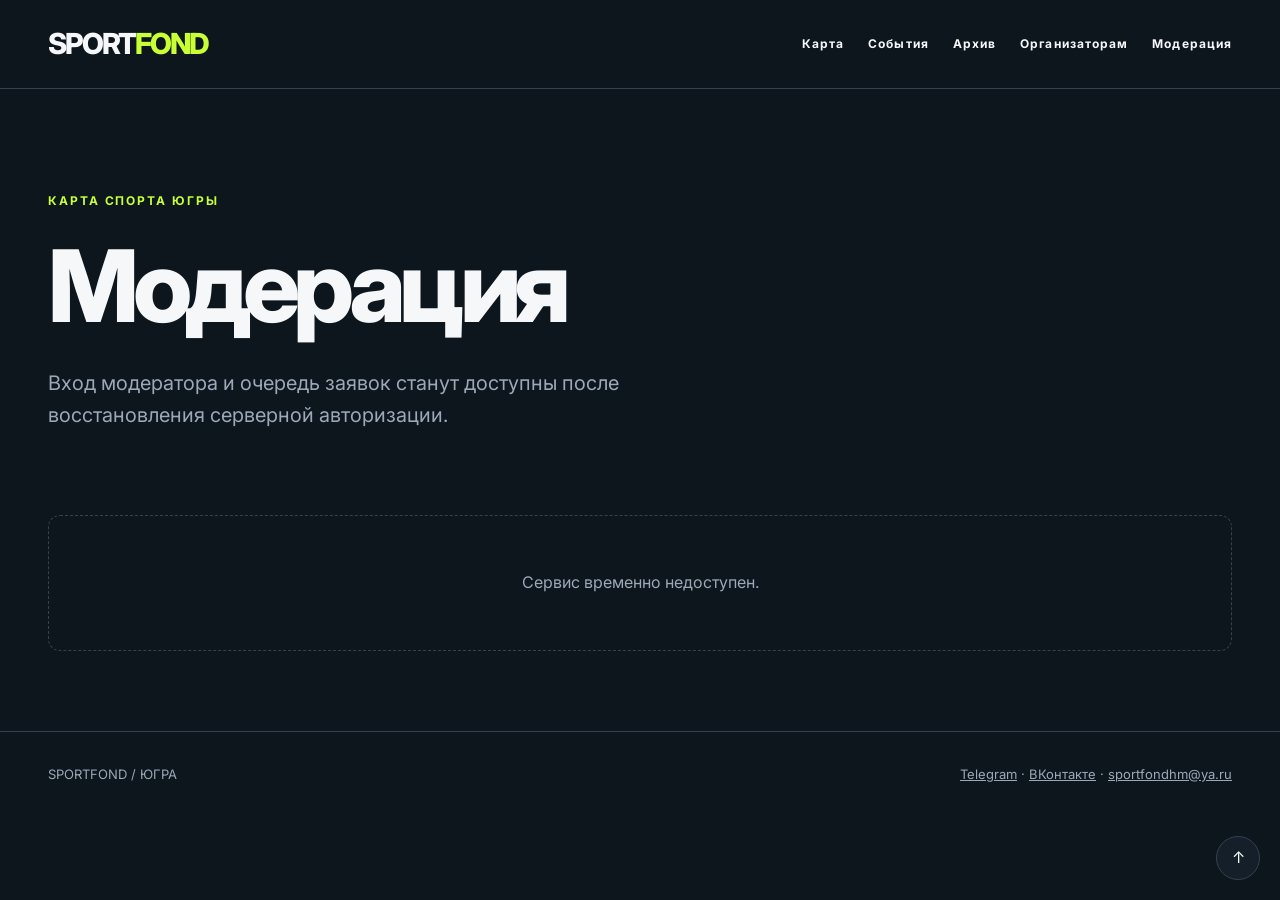
==== moderation.html @ 56f01d0f "Rebuild static frontend from project passport and document recovery" ====
<!doctype html><html lang="ru"><head><meta charset="utf-8"><meta name="viewport" content="width=device-width,initial-scale=1"><meta name="theme-color" content="#0d151d"><meta name="description" content="Модерация — спортивные проекты Sportfond в Югре"><title>Модерация · Sportfond</title><link rel="stylesheet" href="assets/site.css"></head><body class="" id="top"><header><div class="bar"><a class="brand" href="index.html" aria-label="Sportfond, главная">SPORT<span>FOND</span></a><nav aria-label="Основное меню"><a href="index.html">Карта</a><a href="events.html">События</a><a href="archive.html">Архив</a><a href="organizers.html">Организаторам</a><a href="moderation.html">Модерация</a></nav></div></header><main><section class="hero"><p class="eyebrow">Карта спорта Югры</p><h1>Модерация</h1><p class="lead">Вход модератора и очередь заявок станут доступны после восстановления серверной авторизации.</p></section><div class="empty">Сервис временно недоступен.</div></main><footer><div><span>SPORTFOND / ЮГРА</span><span><a href="https://t.me/sportfond86">Telegram</a> · <a href="https://vk.ru/sportfondhm">ВКонтакте</a> · <a href="mailto:sportfondhm@ya.ru">sportfondhm@ya.ru</a></span></div></footer><a class="top" href="#top" aria-label="Вернуться наверх">↑</a></body></html>
---- assets/site.css ----
@import url('https://fonts.googleapis.com/css2?family=Inter:wght@400;500;600;700;800&family=Montserrat:wght@400;600;700;800&display=swap');
:root{--bg:#0d151d;--panel:#151f29;--line:#344351;--muted:#9ba9b7;--accent:#c9ff35;--text:#f5f7f9}*{box-sizing:border-box}html{scroll-behavior:smooth}body{margin:0;background:var(--bg);color:var(--text);font:16px/1.6 Inter,Arial,sans-serif}a{color:inherit}header{border-bottom:1px solid var(--line)}.bar{max-width:1240px;margin:auto;min-height:88px;display:flex;align-items:center;justify-content:space-between;gap:24px;padding:18px 28px}.brand{text-decoration:none;font-weight:800;letter-spacing:-.07em;font-size:29px}.brand span{color:var(--accent)}nav{display:flex;gap:24px;flex-wrap:wrap}nav a{text-decoration:none;font-size:12px;font-weight:700;letter-spacing:.09em}nav a:hover,a:focus-visible{color:var(--accent)}main{max-width:1240px;margin:auto;padding:0 28px 80px}.hero{padding:90px 0 64px;max-width:1000px}.eyebrow{color:var(--accent);font-size:12px;letter-spacing:.16em;font-weight:700;text-transform:uppercase}h1{font-size:clamp(48px,8vw,100px);line-height:1.03;letter-spacing:-.065em;margin:24px 0 30px;font-weight:800}h2{font-size:clamp(28px,4vw,44px);letter-spacing:-.04em;line-height:1.2}h3{font-size:23px;letter-spacing:-.03em}p{max-width:720px}.muted,.lead{color:var(--muted)}.lead{font-size:20px;max-width:640px}.actions{display:flex;gap:12px;flex-wrap:wrap;margin:28px 0}.button,button{display:inline-block;background:var(--accent);color:#0d151d;border:1px solid transparent;border-radius:8px;padding:13px 22px;font:700 14px Inter,Arial;text-decoration:none;cursor:pointer}.secondary{background:transparent;border-color:var(--line);color:var(--text)}button:disabled{opacity:.5;cursor:not-allowed}.grid{display:grid;grid-template-columns:repeat(2,minmax(0,1fr));gap:20px}.card{background:var(--panel);border:1px solid var(--line);border-radius:14px;padding:30px}.event{min-height:340px;display:flex;flex-direction:column;justify-content:space-between;overflow:hidden;position:relative}.event:before{content:'';position:absolute;inset:0;pointer-events:none;background:repeating-linear-gradient(125deg,transparent 0 34px,#c9ff3507 35px 36px)}.event>*{position:relative}.event .number{font-size:76px;line-height:1;color:#c9ff3533;font-weight:800}.section{padding:48px 0;border-top:1px solid var(--line);margin-top:32px}.notice{font-size:14px;color:#ccd6df;border-left:3px solid var(--accent);padding:14px 18px;background:#c9ff3508;margin:28px 0}.tag{font-size:11px;letter-spacing:.08em;text-transform:uppercase;color:var(--accent)}footer{border-top:1px solid var(--line);padding:32px 28px;color:var(--muted);font-size:13px}footer>div{max-width:1184px;margin:auto;display:flex;justify-content:space-between;gap:24px;flex-wrap:wrap}input,select,textarea{width:100%;background:#0d151d;color:#f5f7f9;border:1px solid var(--line);border-radius:7px;padding:13px;font:inherit;margin:6px 0 18px}label{font-size:14px}input:focus,select:focus,textarea:focus{outline:2px solid var(--accent)}.empty{padding:54px 24px;text-align:center;border:1px dashed var(--line);border-radius:12px;color:var(--muted)}.stats{display:flex;gap:24px;flex-wrap:wrap}.stat{flex:1;min-width:180px;padding:24px;border:1px solid var(--line);border-radius:12px}.stat strong{display:block;font-size:36px}.app{font-family:Montserrat,Arial,sans-serif;background:radial-gradient(ellipse at top right,#203859,transparent 65%),#091525;min-height:100vh}.app .button,.app button{background:white;color:#091525}.app main{max-width:1000px}.table{width:100%;border-collapse:collapse}th,td{text-align:left;padding:16px 8px;border-bottom:1px solid var(--line);font-size:14px}.map-layout{display:grid;grid-template-columns:280px 1fr;gap:24px}#sport-map{height:560px;border:1px solid var(--line);border-radius:12px}.map-info{padding:18px;color:var(--muted)}.top{position:fixed;right:20px;bottom:20px;border:1px solid var(--line);border-radius:100%;width:44px;height:44px;display:grid;place-items:center;background:var(--panel);text-decoration:none}@media(max-width:720px){.bar{align-items:flex-start;flex-direction:column;padding:20px}nav{gap:16px}main{padding:0 20px 48px}.hero{padding:56px 0 32px}h1{font-size:52px}.grid,.map-layout{grid-template-columns:1fr}.card{padding:24px}.event{min-height:280px}.lead{font-size:17px}#sport-map{height:420px}.stats{gap:10px}.stat{min-width:130px;padding:16px}.stat strong{font-size:28px}}@media(prefers-reduced-motion:reduce){html{scroll-behavior:auto}}
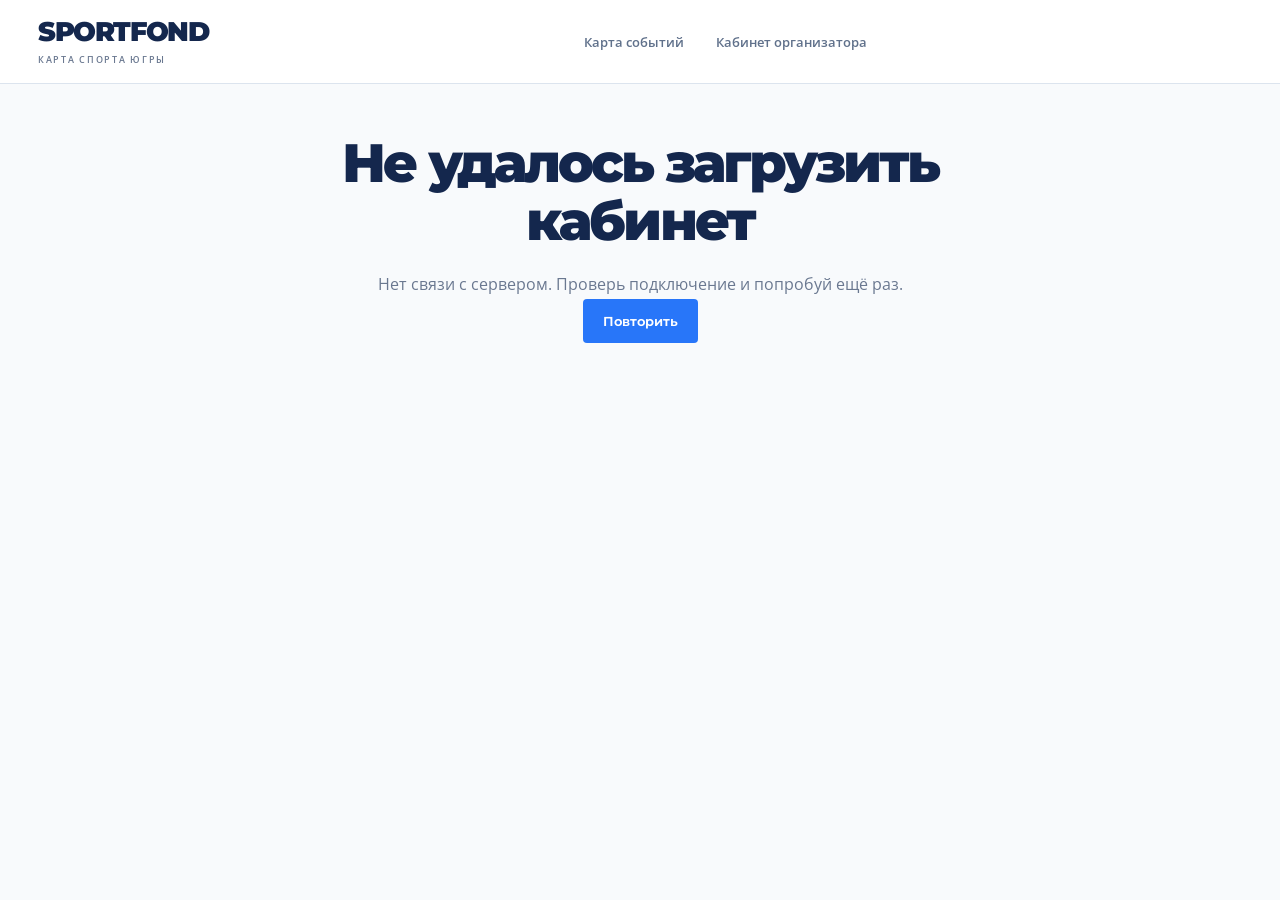
==== commit 2cbeb9a7: "Build organizer registration, event management and private map administration" ====
--- a/moderation.html
+++ b/moderation.html
@@ -1 +1 @@
-<!doctype html><html lang="ru"><head><meta charset="utf-8"><meta name="viewport" content="width=device-width,initial-scale=1"><meta name="theme-color" content="#0d151d"><meta name="description" content="Модерация — спортивные проекты Sportfond в Югре"><title>Модерация · Sportfond</title><link rel="stylesheet" href="assets/site.css"></head><body class="" id="top"><header><div class="bar"><a class="brand" href="index.html" aria-label="Sportfond, главная">SPORT<span>FOND</span></a><nav aria-label="Основное меню"><a href="index.html">Карта</a><a href="events.html">События</a><a href="archive.html">Архив</a><a href="organizers.html">Организаторам</a><a href="moderation.html">Модерация</a></nav></div></header><main><section class="hero"><p class="eyebrow">Карта спорта Югры</p><h1>Модерация</h1><p class="lead">Вход модератора и очередь заявок станут доступны после восстановления серверной авторизации.</p></section><div class="empty">Сервис временно недоступен.</div></main><footer><div><span>SPORTFOND / ЮГРА</span><span><a href="https://t.me/sportfond86">Telegram</a> · <a href="https://vk.ru/sportfondhm">ВКонтакте</a> · <a href="mailto:sportfondhm@ya.ru">sportfondhm@ya.ru</a></span></div></footer><a class="top" href="#top" aria-label="Вернуться наверх">↑</a></body></html>+<!doctype html><html lang="ru"><head><meta charset="utf-8"><meta name="viewport" content="width=device-width,initial-scale=1"><meta name="theme-color" content="#15316d"><title>Администрирование карты — Sportfond</title><link rel="stylesheet" href="assets/draft.css"><link rel="stylesheet" href="assets/accounts.css"><link rel="stylesheet" href="assets/vendor/maplibre-gl.css"></head><body><header><a class="brand" href="index.html">SPORTFOND<span>КАРТА СПОРТА ЮГРЫ</span></a><nav><a href="index.html">Карта событий</a><a href="organizers.html">Кабинет организатора</a></nav><div class="account-header"><span id="account-email"></span><button id="logout" hidden>Выйти</button></div></header><main class="account-wrap" id="account-root" data-page="admin"><p role="status">Проверяем вход…</p></main><dialog id="event-dialog" aria-labelledby="event-form-title"></dialog><dialog id="point-dialog"><button type="button" id="point-close">Закрыть</button><h2>Место события</h2><p>Нажми на карту, чтобы поставить точку. Координаты также можно ввести вручную в анкете.</p><div id="point-map"></div><p id="point-coordinates" role="status"></p><button class="button" id="point-use" disabled>Использовать точку</button></dialog><script src="assets/vendor/maplibre-gl.js"></script><script src="assets/accounts.js"></script></body></html>
--- a/assets/draft.css
+++ b/assets/draft.css
@@ -0,0 +1,6 @@
+@import url('https://fonts.googleapis.com/css2?family=Montserrat:wght@500;600;700;800;900&family=Open+Sans:wght@400;500;600&display=swap');
+:root{font-family:'Open Sans',sans-serif;color:#14274d;background:#f8fafc;--navy:#15316d;--blue:#2876f9;--muted:#6a7890;--line:#dce4ee}*{box-sizing:border-box}body{margin:0}button,input,select{font:inherit}button,a{touch-action:manipulation}button{cursor:pointer}a{color:inherit;text-decoration:none}h1,h2,h3,p{margin:0}h1,h2,h3,.brand{font-family:Montserrat,sans-serif}:focus-visible{outline:3px solid #22d3ee;outline-offset:4px}button{border:0}header{height:84px;background:white;border-bottom:1px solid var(--line);padding:0 38px;display:flex;align-items:center;justify-content:space-between;gap:35px}.brand{font-size:27px;font-weight:900;letter-spacing:-1.4px;line-height:1}.brand span{display:block;font:600 9px 'Open Sans',sans-serif;letter-spacing:.19em;margin-top:8px;color:var(--muted)}nav{display:flex;align-items:center;height:100%;gap:32px}nav button{background:transparent;color:#60718b;height:100%;font-size:14px;font-weight:600;border-bottom:3px solid transparent;padding:3px 0 0}nav button.active{color:var(--navy);border-color:var(--blue)}.add-event,.button{display:inline-flex;justify-content:center;align-items:center;background:var(--blue);color:white;font-weight:650;border-radius:4px;padding:14px 20px;font-size:13px}.add-event:hover,.button:hover{background:#195fda}.intro{display:flex;justify-content:space-between;align-items:center;gap:30px;padding:32px 38px 30px}.eyebrow{font-size:10px;letter-spacing:.13em;font-weight:650;color:var(--muted)}h1{font-size:clamp(30px,3.8vw,58px);font-weight:850;line-height:1.08;letter-spacing:-.055em;margin-top:13px}h1 span{color:var(--blue)}.intro>p{font-size:14px;line-height:1.7;color:var(--muted)}.filters{display:grid;grid-template-columns:minmax(210px,1.7fr) repeat(3,minmax(135px,1fr)) auto;gap:20px;align-items:end;padding:0 38px 25px}.filters label{font-size:11px;color:var(--muted)}.filters label span{display:block;margin-bottom:8px}.filters input,.filters select{width:100%;border:1px solid var(--line);background:white;border-radius:4px;min-height:45px;padding:10px 12px;font-size:14px;color:#233c62;min-width:0}.reset{min-height:45px;color:#637590;font-size:12px;background:transparent;text-decoration:underline;text-underline-offset:4px;padding:10px 0}.workspace{display:grid;grid-template-columns:370px 1fr;margin:0 24px 24px;border:1px solid var(--line);border-radius:6px;overflow:hidden;height:max(550px,calc(100dvh - 305px));background:white}.event-list{overflow-y:auto;padding:24px;border-right:1px solid var(--line)}.list-heading{display:flex;align-items:baseline;justify-content:space-between;gap:15px;margin-bottom:22px}.list-heading h2{font-size:17px;letter-spacing:-.04em}.list-heading p{font-size:11px;color:var(--muted);white-space:nowrap}.event-card{border:1px solid #cbd8ed;border-radius:5px;overflow:hidden;background:white;transition:border-color .2s,box-shadow .2s}.event-card.selected{border-color:var(--blue);box-shadow:0 0 0 1px var(--blue)}.event-select{padding:0;width:100%;background:white;color:inherit;text-align:left;display:block}.event-photo{height:165px;position:relative;overflow:hidden}.event-photo>img{width:100%;height:100%;object-fit:cover;transition:transform .3s}.event-select:hover img{transform:scale(1.04)}.date-badge{position:absolute;left:15px;top:15px;background:white;padding:9px 12px;border-radius:3px;text-align:center}.date-badge b{font:800 25px/1 Montserrat,sans-serif;display:block}.date-badge>span{font-size:8px;letter-spacing:.08em}.event-body{padding:18px}.category{font-size:9px;letter-spacing:.05em;color:#5773a5;font-weight:650}.event-body h3{font-size:27px;letter-spacing:-.055em;margin:10px 0}.event-description{font-size:12px;line-height:1.7;color:var(--muted)}.distance-tags{display:flex;flex-wrap:wrap;gap:6px;margin-top:17px}.distance-tags span{background:#eff4fb;color:#58719b;font-size:9px;padding:5px 7px;border-radius:3px}.card-bottom{display:flex;justify-content:space-between;border-top:1px solid var(--line);margin-top:18px;padding-top:14px;font-size:10px;color:var(--muted)}.card-bottom span:last-child{color:var(--blue);font-weight:600}.event-link{display:block;font-size:12px;padding:15px 18px;background:#f0f5ff;color:var(--navy);font-weight:600}.event-link:hover{background:#e4edff}.list-note{padding:25px 0 0;margin-top:24px;border-top:1px solid var(--line)}.list-note p{font-size:12px;line-height:1.6;color:var(--muted)}.list-note button{color:var(--blue);background:transparent;padding:10px 0;font-size:12px;font-weight:600}.catalog-note{font-size:10px;line-height:1.8;color:#8794a8;margin-top:14px}.map-panel{position:relative;min-width:0;min-height:500px;background:#e6edf2}#map{position:absolute;inset:0}.map-tools{position:absolute;top:20px;left:20px;display:flex;gap:8px;max-width:calc(100% - 75px);flex-wrap:wrap}.map-tools button{background:white;color:#274064;border:1px solid #d6e1ee;border-radius:4px;padding:11px 14px;font-size:11px;box-shadow:0 2px 8px #1732600c}.map-tools button:hover{background:#eff4ff}.map-legend{position:absolute;bottom:32px;left:18px;display:flex;align-items:center;gap:8px;background:#fffffff2;padding:9px 13px;border-radius:4px;font-size:10px;color:#59708f;pointer-events:none}.legend-dot{width:8px;height:8px;background:var(--blue);border-radius:50%;display:inline-block}.map-notice{position:absolute;top:80px;left:20px;background:white;max-width:calc(100% - 40px);padding:12px 15px;border-radius:4px;color:var(--muted);font-size:12px}.map-notice[hidden]{display:none}.maplibregl-ctrl-top-right{top:16px;right:12px}.maplibregl-ctrl-attrib{font-size:9px!important}.map-detail{position:absolute;right:20px;bottom:35px;background:white;width:330px;padding:20px;border-radius:5px;box-shadow:0 6px 30px #15316d20}.map-detail[hidden]{display:none}.detail-close{float:right;margin:-6px -6px 14px 15px;background:transparent;color:#7c8ba2;font-size:10px;padding:6px}.map-detail .category{clear:both}.map-detail h2{font-size:29px;letter-spacing:-.045em;margin:10px 0}.map-detail>p:not(.category){font-size:12px;color:var(--muted);line-height:1.6}.map-detail .route-note{font-size:10px!important;margin-top:12px}.map-detail>a{display:block;background:var(--blue);color:white;padding:12px;font-size:12px;text-align:center;border-radius:4px;margin-top:16px}.empty{padding:35px 0}.empty[hidden]{display:none}.empty h3{font-size:20px;letter-spacing:-.04em}.empty p{font-size:13px;color:var(--muted);line-height:1.7;margin-top:15px}.empty button{color:var(--blue);background:transparent;padding:15px 0;font-size:13px}.mobile-views{display:none}.workspace[data-view=list]{grid-template-columns:1fr}.workspace[data-view=list] .map-panel{display:none}.workspace[data-view=list] .event-list{border:0}.workspace[data-view=list] .event-card{max-width:700px;display:grid;grid-template-columns:1fr auto}.workspace[data-view=list] .event-select{display:grid;grid-template-columns:260px 1fr}.workspace[data-view=list] .event-photo{height:100%;min-height:220px}.workspace[data-view=list] .event-link{display:flex;align-items:center;max-width:130px;line-height:1.8}.workspace[data-view=list] .list-note,.workspace[data-view=list] .catalog-note{max-width:700px}dialog{border:0;border-radius:7px;padding:32px;width:min(560px,calc(100% - 32px));max-height:calc(100dvh - 32px);overflow:auto;background:#f8fafc;color:#14274d}dialog::backdrop{background:#07152baa}dialog h2{font-size:37px;line-height:1.1;letter-spacing:-.045em;margin:18px 0 25px}dialog p:not(.eyebrow){font-size:15px;line-height:1.8;color:var(--muted);margin-bottom:20px}.dialog-close{display:block;margin:0 0 25px auto;background:transparent;text-decoration:underline;color:var(--muted);font-size:12px}.skip{position:fixed;top:-80px;left:10px;background:white;padding:14px;z-index:20}.skip:focus{top:10px}
+@media(max-width:1050px){header{padding:0 24px;gap:20px}nav{gap:20px}.brand{font-size:23px}.intro{padding:30px 24px}.intro>p{display:none}.filters{padding:0 24px 24px;gap:12px;grid-template-columns:1.5fr repeat(3,1fr) auto}.workspace{grid-template-columns:325px 1fr}.event-list{padding:18px}.list-heading h2{font-size:15px}.map-detail{width:285px;right:15px}.map-tools button{padding:10px;font-size:10px}}
+@media(max-width:700px){header{height:74px;padding:0 18px}.brand{font-size:22px}.brand span{font-size:8px}nav{display:none}.add-event{font-size:10px;max-width:120px;padding:11px 12px;line-height:1.4}.intro{padding:25px 18px 23px;display:block}.intro .eyebrow{font-size:8px;letter-spacing:.08em;max-width:300px;line-height:1.6}h1{font-size:clamp(28px,8.7vw,48px);line-height:1.03;margin-top:12px}h1 span{display:block}.filters{padding:0 18px 20px;grid-template-columns:1fr 1fr;gap:12px}.filters .search-field{grid-column:1/-1}.filters label{font-size:10px}.filters input,.filters select{font-size:13px;padding:10px 9px;min-height:43px}.filters label:nth-child(4){grid-column:1}.filters .reset{justify-self:start;min-height:43px;padding-left:10px}.workspace{display:block;margin:0 10px 80px;height:calc(100dvh - 210px);min-height:520px;position:relative;border-radius:5px}.map-panel{height:100%;min-height:520px}.event-list{display:none;height:100%;padding:20px}.workspace[data-view=list] .event-list{display:block}.workspace[data-view=list] .event-card{display:block;max-width:500px}.workspace[data-view=list] .event-select{display:block}.workspace[data-view=list] .event-photo{height:200px;min-height:0}.workspace[data-view=list] .event-link{display:block;max-width:none}.workspace[data-view=map] .map-panel{display:block}.mobile-views{display:flex;position:fixed;bottom:18px;left:50%;transform:translateX(-50%);z-index:8;background:#15316d;color:white;border-radius:5px;padding:5px;gap:4px;box-shadow:0 5px 24px #15316d38}.mobile-views button{white-space:nowrap;padding:12px 20px;background:transparent;color:#d4dff4;border-radius:3px;font-size:12px;font-weight:600}.mobile-views button.active{background:white;color:var(--navy)}.map-tools{left:12px;top:14px;max-width:calc(100% - 66px);gap:6px}.map-tools button{font-size:10px}.map-detail{width:calc(100% - 24px);right:12px;bottom:40px;padding:18px}.map-detail h2{font-size:27px}.map-legend{bottom:30px;left:12px;padding:8px 10px;font-size:9px}.map-notice{left:12px;top:105px;font-size:11px}.maplibregl-ctrl-top-right{top:10px;right:7px}dialog{padding:24px}dialog h2{font-size:32px}}
+@media(prefers-reduced-motion:reduce){*{transition:none!important;scroll-behavior:auto!important}}
+[hidden]{display:none!important}.maplibregl-ctrl-scale{background:#fffffff0!important;margin-bottom:4px!important}.map-legend{bottom:50px}
--- a/assets/accounts.css
+++ b/assets/accounts.css
@@ -0,0 +1,6 @@
+
+nav>a{color:#60718b;font-size:13px;font-weight:600}.account-header{display:flex;align-items:center;gap:18px;font-size:12px;color:#6a7890}.account-header button{border:1px solid #ced9e8;background:white;padding:10px 15px;border-radius:4px;color:#15316d}.account-wrap{max-width:1140px;width:calc(100% - 64px);margin:48px auto 80px}.account-wrap h1{font-size:clamp(30px,4.2vw,54px);margin:15px 0 20px}.account-wrap p.lead{font-size:16px;line-height:1.8;max-width:760px;color:#6a7890}.auth-layout{display:grid;grid-template-columns:1fr 1fr;gap:75px;align-items:start}.auth-info{padding-top:30px}.auth-info h1{line-height:1.05}.auth-steps{padding:0;list-style:none;counter-reset:steps;margin-top:35px}.auth-steps li{counter-increment:steps;display:flex;gap:16px;padding:20px 0;border-bottom:1px solid #dce4ee;font-size:14px;color:#58708e;line-height:1.7}.auth-steps li:before{content:counter(steps,decimal-leading-zero);font:700 24px Montserrat,sans-serif;color:#2876f9}.form-card,.profile-card{background:white;border:1px solid #dce4ee;border-radius:6px;padding:30px}.form-card h2,.profile-card h2{font-size:24px;line-height:1.25;letter-spacing:-.04em;margin:8px 0 20px}.field{display:block;font-size:13px;color:#334d72;margin-top:20px;min-width:0}.field>span{display:block;line-height:1.6;margin-bottom:8px}.field input,.field select,.field textarea{display:block;width:100%;min-width:0;border:1px solid #ccd8e7;border-radius:4px;background:white;padding:13px 12px;font:16px 'Open Sans',sans-serif;color:#14274d;box-sizing:border-box}.field textarea{min-height:120px;resize:vertical;line-height:1.7}.field small,.hint{display:block;font-size:11px;line-height:1.7;color:#7b8ba2;margin-top:8px}.field input[type=file]{font-size:13px;padding:12px}.fields{display:grid;grid-template-columns:1fr 1fr;gap:0 24px}.full{grid-column:1/-1}.form-section{margin-top:35px;padding-top:28px;border-top:1px solid #dce4ee}.form-section h3{font-size:19px;letter-spacing:-.03em;margin-bottom:8px}.checks{display:flex;flex-wrap:wrap;gap:14px;margin-top:16px}.check{display:flex;align-items:flex-start;gap:10px;font-size:12px;line-height:1.8;color:#5e7290;margin:20px 0}.check input{flex-shrink:0;width:18px;height:18px;margin-top:2px}.checks .check{margin:0}.form-actions{display:flex;align-items:center;gap:16px;flex-wrap:wrap;margin-top:28px}.form-actions button{min-height:46px}.button{cursor:pointer;font-family:Montserrat,sans-serif}.button:disabled{opacity:.5;cursor:wait}.button.secondary{background:#eaf0fa;color:#15316d}.button.danger{background:#fff1f1;color:#a43c45;border:1px solid #ebc7cb}.text-button{background:transparent;color:#2876f9;text-decoration:underline;text-underline-offset:4px;padding:10px 0;font-size:13px}.status-message{font-size:13px;line-height:1.7;margin-top:18px;min-height:20px}.status-message.error{color:#a13d45}.status-message.success{color:#236846}.account-title{display:flex;justify-content:space-between;align-items:center;gap:25px;margin-bottom:30px}.account-title .button{white-space:nowrap}.account-columns{display:grid;grid-template-columns:300px 1fr;gap:28px;align-items:start}.profile-card h2{font-size:23px;overflow-wrap:anywhere}.profile-card p{font-size:13px;color:#6a7890;line-height:1.8}.status-pill{display:inline-block;padding:7px 10px;border-radius:4px;background:#edf2fa;color:#587196;font-size:11px;margin:8px 0 16px}.status-approved,.status-published{background:#e6f3ed;color:#28634b}.status-pending{background:#fff4db;color:#856724}.status-rejected{background:#fceced;color:#a23d48}.review-note{padding:14px;background:#fff7e3;color:#786025;font-size:13px;line-height:1.7;margin:15px 0;white-space:pre-wrap}.event-item{background:white;border:1px solid #dce4ee;padding:24px;border-radius:5px;margin-bottom:18px}.event-item h3{font-size:24px;letter-spacing:-.035em;margin:8px 0;overflow-wrap:anywhere}.event-item p{font-size:13px;line-height:1.8;color:#637b98;white-space:pre-wrap}.event-item .form-actions{margin-top:18px}.event-item .button{font-size:12px;padding:12px 16px;min-height:42px}.empty-state{border:1px dashed #bdcce0;border-radius:5px;padding:40px 25px;background:#f0f5fc}.empty-state h3{font-size:22px;letter-spacing:-.035em;margin-bottom:15px}.empty-state p{font-size:14px;color:#6a7890;line-height:1.8;max-width:500px}.admin-tabs{display:flex;gap:12px;margin:28px 0 24px}.admin-tabs button{padding:13px 20px;border-radius:4px;background:#eaf0fa;color:#536c91;font-weight:600}.admin-tabs button.active{background:#15316d;color:white}.admin-filter{display:flex;gap:15px;align-items:center;margin-bottom:20px;font-size:13px}.admin-filter select{padding:10px;border:1px solid #ccd8e7;border-radius:4px;background:white;font-size:14px}.review-details{display:grid;grid-template-columns:130px 1fr;gap:10px 18px;margin:20px 0;font-size:13px;line-height:1.7}.review-details dt{color:#7b8ba2}.review-details dd{margin:0;white-space:pre-wrap;overflow-wrap:anywhere}.review-poster{max-width:100%;max-height:340px;object-fit:contain;margin:20px 0}.admin-list .event-item textarea{width:100%;min-height:80px;border:1px solid #ccd8e7;border-radius:4px;padding:12px;font:14px 'Open Sans',sans-serif;margin-top:10px;resize:vertical}.account-wrap details{margin-top:20px}.account-wrap summary{cursor:pointer;font-size:14px;color:#2876f9}.profile-edit-wrap{max-width:850px;margin:30px auto}.profile-edit-wrap>.text-button{margin-bottom:20px}#event-dialog{width:min(900px,calc(100% - 32px));padding:30px}#event-dialog h2{font-size:30px;margin:0 0 12px}#event-dialog .dialog-close{float:right;margin-bottom:18px}#event-dialog form{clear:both}#event-dialog p.form-intro{color:#6a7890;font-size:14px;line-height:1.8}#point-dialog{width:min(900px,calc(100% - 32px))}#point-dialog h2{font-size:26px;margin:15px 0}#point-dialog>p{font-size:14px;color:#6a7890;line-height:1.7;margin:15px 0}#point-map{height:360px;width:100%;background:#e6edf2}#point-close{display:block;margin-left:auto;background:transparent;color:#6a7890;padding:8px}.poster-preview{max-width:100%;max-height:220px;object-fit:contain;margin-top:15px}.account-nav-admin{display:block;margin:20px 0 0;background:#15316d;padding:14px;color:white;text-align:center;border-radius:4px;font-size:13px}.form-title-row{display:flex;justify-content:space-between;align-items:center;gap:20px}.muted{color:#6a7890;font-size:13px;line-height:1.8}.account-error{max-width:650px;margin:50px auto;text-align:center}.organizer-nav{padding:15px 0}.organizer-nav:hover{color:#2876f9}
+@media(max-width:800px){.auth-layout{gap:35px}.account-columns{grid-template-columns:1fr}.profile-card{display:block}.account-wrap{width:calc(100% - 40px)}header nav{display:none}.account-title{align-items:flex-start}.account-header span{display:none}.review-details{grid-template-columns:100px 1fr}}
+@media(max-width:600px){.account-wrap{width:calc(100% - 32px);margin-top:28px}.auth-layout{grid-template-columns:1fr;gap:25px}.auth-info{padding-top:0}.auth-info h1{font-size:37px}.auth-steps{margin-top:18px}.auth-steps li{padding:13px 0;font-size:12px}.auth-steps li:before{font-size:20px}.form-card,.profile-card{padding:22px}.fields{grid-template-columns:1fr;gap:0}.full{grid-column:auto}.form-actions .button{width:100%}.account-title{display:block;margin-bottom:24px}.account-title .button{margin-top:8px;width:100%}.event-item{padding:20px}.event-item h3{font-size:22px}.admin-tabs{gap:8px}.admin-tabs button{padding:12px 14px;font-size:12px}.review-details{grid-template-columns:1fr;gap:5px}.review-details dd{margin-bottom:8px}.admin-filter{flex-wrap:wrap}.admin-filter select{max-width:100%}#event-dialog{padding:22px}#event-dialog h2{font-size:26px}#point-map{height:300px}.form-title-row{display:block}.account-header button{font-size:12px;padding:9px 13px}.status-pill{font-size:10px}.check{font-size:11px}}
+
+.field input[type=date],.field input[type=time]{max-width:100%;min-inline-size:0;-webkit-appearance:none;appearance:none}
--- a/assets/vendor/maplibre-gl.css
+++ b/assets/vendor/maplibre-gl.css
@@ -0,0 +1 @@
+.maplibregl-map{font:12px/20px Helvetica Neue,Arial,Helvetica,sans-serif;overflow:hidden;position:relative;-webkit-tap-highlight-color:rgb(0,0,0,0)}.maplibregl-canvas{left:0;position:absolute;top:0}.maplibregl-map:fullscreen{height:100%;width:100%}.maplibregl-ctrl-group button.maplibregl-ctrl-compass{touch-action:none}.maplibregl-canvas-container.maplibregl-interactive,.maplibregl-ctrl-group button.maplibregl-ctrl-compass{cursor:grab;-webkit-user-select:none;-moz-user-select:none;user-select:none}.maplibregl-canvas-container.maplibregl-interactive.maplibregl-track-pointer{cursor:pointer}.maplibregl-canvas-container.maplibregl-interactive:active,.maplibregl-ctrl-group button.maplibregl-ctrl-compass:active{cursor:grabbing}.maplibregl-canvas-container.maplibregl-touch-zoom-rotate,.maplibregl-canvas-container.maplibregl-touch-zoom-rotate .maplibregl-canvas{touch-action:pan-x pan-y}.maplibregl-canvas-container.maplibregl-touch-drag-pan,.maplibregl-canvas-container.maplibregl-touch-drag-pan .maplibregl-canvas{touch-action:pinch-zoom}.maplibregl-canvas-container.maplibregl-touch-zoom-rotate.maplibregl-touch-drag-pan,.maplibregl-canvas-container.maplibregl-touch-zoom-rotate.maplibregl-touch-drag-pan .maplibregl-canvas{touch-action:none}.maplibregl-canvas-container.maplibregl-touch-drag-pan.maplibregl-cooperative-gestures,.maplibregl-canvas-container.maplibregl-touch-drag-pan.maplibregl-cooperative-gestures .maplibregl-canvas{touch-action:pan-x pan-y}.maplibregl-ctrl-bottom-left,.maplibregl-ctrl-bottom-right,.maplibregl-ctrl-top-left,.maplibregl-ctrl-top-right{pointer-events:none;position:absolute;z-index:2}.maplibregl-ctrl-top-left{left:0;top:0}.maplibregl-ctrl-top-right{right:0;top:0}.maplibregl-ctrl-bottom-left{bottom:0;left:0}.maplibregl-ctrl-bottom-right{bottom:0;right:0}.maplibregl-ctrl{clear:both;pointer-events:auto;transform:translate(0)}.maplibregl-ctrl-top-left .maplibregl-ctrl{float:left;margin:10px 0 0 10px}.maplibregl-ctrl-top-right .maplibregl-ctrl{float:right;margin:10px 10px 0 0}.maplibregl-ctrl-bottom-left .maplibregl-ctrl{float:left;margin:0 0 10px 10px}.maplibregl-ctrl-bottom-right .maplibregl-ctrl{float:right;margin:0 10px 10px 0}.maplibregl-ctrl-group{background:#fff;border-radius:4px}.maplibregl-ctrl-group:not(:empty){box-shadow:0 0 0 2px rgba(0,0,0,.1)}@media (forced-colors:active){.maplibregl-ctrl-group:not(:empty){box-shadow:0 0 0 2px ButtonText}}.maplibregl-ctrl-group button{background-color:transparent;border:0;box-sizing:border-box;cursor:pointer;display:block;height:29px;outline:none;padding:0;width:29px}.maplibregl-ctrl-group button+button{border-top:1px solid #ddd}.maplibregl-ctrl button .maplibregl-ctrl-icon{background-position:50%;background-repeat:no-repeat;display:block;height:100%;width:100%}@media (forced-colors:active){.maplibregl-ctrl-icon{background-color:transparent}.maplibregl-ctrl-group button+button{border-top:1px solid ButtonText}}.maplibregl-ctrl button::-moz-focus-inner{border:0;padding:0}.maplibregl-ctrl-attrib-button:focus,.maplibregl-ctrl-group button:focus{box-shadow:0 0 2px 2px #0096ff}.maplibregl-ctrl button:disabled{cursor:not-allowed}.maplibregl-ctrl button:disabled .maplibregl-ctrl-icon{opacity:.25}@media (hover:hover){.maplibregl-ctrl button:not(:disabled):hover{background-color:rgba(0,0,0,.05)}}.maplibregl-ctrl button:not(:disabled):active{background-color:rgba(0,0,0,.05)}.maplibregl-ctrl-group button:focus:focus-visible{box-shadow:0 0 2px 2px #0096ff}.maplibregl-ctrl-group button:focus:not(:focus-visible){box-shadow:none}.maplibregl-ctrl-group button:focus:first-child{border-radius:4px 4px 0 0}.maplibregl-ctrl-group button:focus:last-child{border-radius:0 0 4px 4px}.maplibregl-ctrl-group button:focus:only-child{border-radius:inherit}.maplibregl-ctrl button.maplibregl-ctrl-zoom-out .maplibregl-ctrl-icon{background-image:url("data:image/svg+xml;charset=utf-8,%3Csvg xmlns='http://www.w3.org/2000/svg' width='29' height='29' fill='%23333' viewBox='0 0 29 29'%3E%3Cpath d='M10 13c-.75 0-1.5.75-1.5 1.5S9.25 16 10 16h9c.75 0 1.5-.75 1.5-1.5S19.75 13 19 13z'/%3E%3C/svg%3E")}.maplibregl-ctrl button.maplibregl-ctrl-zoom-in .maplibregl-ctrl-icon{background-image:url("data:image/svg+xml;charset=utf-8,%3Csvg xmlns='http://www.w3.org/2000/svg' width='29' height='29' fill='%23333' viewBox='0 0 29 29'%3E%3Cpath d='M14.5 8.5c-.75 0-1.5.75-1.5 1.5v3h-3c-.75 0-1.5.75-1.5 1.5S9.25 16 10 16h3v3c0 .75.75 1.5 1.5 1.5S16 19.75 16 19v-3h3c.75 0 1.5-.75 1.5-1.5S19.75 13 19 13h-3v-3c0-.75-.75-1.5-1.5-1.5'/%3E%3C/svg%3E")}@media (forced-colors:active){.maplibregl-ctrl button.maplibregl-ctrl-zoom-out .maplibregl-ctrl-icon{background-image:url("data:image/svg+xml;charset=utf-8,%3Csvg xmlns='http://www.w3.org/2000/svg' width='29' height='29' fill='%23fff' viewBox='0 0 29 29'%3E%3Cpath d='M10 13c-.75 0-1.5.75-1.5 1.5S9.25 16 10 16h9c.75 0 1.5-.75 1.5-1.5S19.75 13 19 13z'/%3E%3C/svg%3E")}.maplibregl-ctrl button.maplibregl-ctrl-zoom-in .maplibregl-ctrl-icon{background-image:url("data:image/svg+xml;charset=utf-8,%3Csvg xmlns='http://www.w3.org/2000/svg' width='29' height='29' fill='%23fff' viewBox='0 0 29 29'%3E%3Cpath d='M14.5 8.5c-.75 0-1.5.75-1.5 1.5v3h-3c-.75 0-1.5.75-1.5 1.5S9.25 16 10 16h3v3c0 .75.75 1.5 1.5 1.5S16 19.75 16 19v-3h3c.75 0 1.5-.75 1.5-1.5S19.75 13 19 13h-3v-3c0-.75-.75-1.5-1.5-1.5'/%3E%3C/svg%3E")}}@media (forced-colors:active) and (prefers-color-scheme:light){.maplibregl-ctrl button.maplibregl-ctrl-zoom-out .maplibregl-ctrl-icon{background-image:url("data:image/svg+xml;charset=utf-8,%3Csvg xmlns='http://www.w3.org/2000/svg' width='29' height='29' viewBox='0 0 29 29'%3E%3Cpath d='M10 13c-.75 0-1.5.75-1.5 1.5S9.25 16 10 16h9c.75 0 1.5-.75 1.5-1.5S19.75 13 19 13z'/%3E%3C/svg%3E")}.maplibregl-ctrl button.maplibregl-ctrl-zoom-in .maplibregl-ctrl-icon{background-image:url("data:image/svg+xml;charset=utf-8,%3Csvg xmlns='http://www.w3.org/2000/svg' width='29' height='29' viewBox='0 0 29 29'%3E%3Cpath d='M14.5 8.5c-.75 0-1.5.75-1.5 1.5v3h-3c-.75 0-1.5.75-1.5 1.5S9.25 16 10 16h3v3c0 .75.75 1.5 1.5 1.5S16 19.75 16 19v-3h3c.75 0 1.5-.75 1.5-1.5S19.75 13 19 13h-3v-3c0-.75-.75-1.5-1.5-1.5'/%3E%3C/svg%3E")}}.maplibregl-ctrl button.maplibregl-ctrl-fullscreen .maplibregl-ctrl-icon{background-image:url("data:image/svg+xml;charset=utf-8,%3Csvg xmlns='http://www.w3.org/2000/svg' width='29' height='29' fill='%23333' viewBox='0 0 29 29'%3E%3Cpath d='M24 16v5.5c0 1.75-.75 2.5-2.5 2.5H16v-1l3-1.5-4-5.5 1-1 5.5 4 1.5-3zM6 16l1.5 3 5.5-4 1 1-4 5.5 3 1.5v1H7.5C5.75 24 5 23.25 5 21.5V16zm7-11v1l-3 1.5 4 5.5-1 1-5.5-4L6 13H5V7.5C5 5.75 5.75 5 7.5 5zm11 2.5c0-1.75-.75-2.5-2.5-2.5H16v1l3 1.5-4 5.5 1 1 5.5-4 1.5 3h1z'/%3E%3C/svg%3E")}.maplibregl-ctrl button.maplibregl-ctrl-shrink .maplibregl-ctrl-icon{background-image:url("data:image/svg+xml;charset=utf-8,%3Csvg xmlns='http://www.w3.org/2000/svg' width='29' height='29' viewBox='0 0 29 29'%3E%3Cpath d='M18.5 16c-1.75 0-2.5.75-2.5 2.5V24h1l1.5-3 5.5 4 1-1-4-5.5 3-1.5v-1zM13 18.5c0-1.75-.75-2.5-2.5-2.5H5v1l3 1.5L4 24l1 1 5.5-4 1.5 3h1zm3-8c0 1.75.75 2.5 2.5 2.5H24v-1l-3-1.5L25 5l-1-1-5.5 4L17 5h-1zM10.5 13c1.75 0 2.5-.75 2.5-2.5V5h-1l-1.5 3L5 4 4 5l4 5.5L5 12v1z'/%3E%3C/svg%3E")}@media (forced-colors:active){.maplibregl-ctrl button.maplibregl-ctrl-fullscreen .maplibregl-ctrl-icon{background-image:url("data:image/svg+xml;charset=utf-8,%3Csvg xmlns='http://www.w3.org/2000/svg' width='29' height='29' fill='%23fff' viewBox='0 0 29 29'%3E%3Cpath d='M24 16v5.5c0 1.75-.75 2.5-2.5 2.5H16v-1l3-1.5-4-5.5 1-1 5.5 4 1.5-3zM6 16l1.5 3 5.5-4 1 1-4 5.5 3 1.5v1H7.5C5.75 24 5 23.25 5 21.5V16zm7-11v1l-3 1.5 4 5.5-1 1-5.5-4L6 13H5V7.5C5 5.75 5.75 5 7.5 5zm11 2.5c0-1.75-.75-2.5-2.5-2.5H16v1l3 1.5-4 5.5 1 1 5.5-4 1.5 3h1z'/%3E%3C/svg%3E")}.maplibregl-ctrl button.maplibregl-ctrl-shrink .maplibregl-ctrl-icon{background-image:url("data:image/svg+xml;charset=utf-8,%3Csvg xmlns='http://www.w3.org/2000/svg' width='29' height='29' fill='%23fff' viewBox='0 0 29 29'%3E%3Cpath d='M18.5 16c-1.75 0-2.5.75-2.5 2.5V24h1l1.5-3 5.5 4 1-1-4-5.5 3-1.5v-1zM13 18.5c0-1.75-.75-2.5-2.5-2.5H5v1l3 1.5L4 24l1 1 5.5-4 1.5 3h1zm3-8c0 1.75.75 2.5 2.5 2.5H24v-1l-3-1.5L25 5l-1-1-5.5 4L17 5h-1zM10.5 13c1.75 0 2.5-.75 2.5-2.5V5h-1l-1.5 3L5 4 4 5l4 5.5L5 12v1z'/%3E%3C/svg%3E")}}@media (forced-colors:active) and (prefers-color-scheme:light){.maplibregl-ctrl button.maplibregl-ctrl-fullscreen .maplibregl-ctrl-icon{background-image:url("data:image/svg+xml;charset=utf-8,%3Csvg xmlns='http://www.w3.org/2000/svg' width='29' height='29' viewBox='0 0 29 29'%3E%3Cpath d='M24 16v5.5c0 1.75-.75 2.5-2.5 2.5H16v-1l3-1.5-4-5.5 1-1 5.5 4 1.5-3zM6 16l1.5 3 5.5-4 1 1-4 5.5 3 1.5v1H7.5C5.75 24 5 23.25 5 21.5V16zm7-11v1l-3 1.5 4 5.5-1 1-5.5-4L6 13H5V7.5C5 5.75 5.75 5 7.5 5zm11 2.5c0-1.75-.75-2.5-2.5-2.5H16v1l3 1.5-4 5.5 1 1 5.5-4 1.5 3h1z'/%3E%3C/svg%3E")}.maplibregl-ctrl button.maplibregl-ctrl-shrink .maplibregl-ctrl-icon{background-image:url("data:image/svg+xml;charset=utf-8,%3Csvg xmlns='http://www.w3.org/2000/svg' width='29' height='29' viewBox='0 0 29 29'%3E%3Cpath d='M18.5 16c-1.75 0-2.5.75-2.5 2.5V24h1l1.5-3 5.5 4 1-1-4-5.5 3-1.5v-1zM13 18.5c0-1.75-.75-2.5-2.5-2.5H5v1l3 1.5L4 24l1 1 5.5-4 1.5 3h1zm3-8c0 1.75.75 2.5 2.5 2.5H24v-1l-3-1.5L25 5l-1-1-5.5 4L17 5h-1zM10.5 13c1.75 0 2.5-.75 2.5-2.5V5h-1l-1.5 3L5 4 4 5l4 5.5L5 12v1z'/%3E%3C/svg%3E")}}.maplibregl-ctrl button.maplibregl-ctrl-compass .maplibregl-ctrl-icon{background-image:url("data:image/svg+xml;charset=utf-8,%3Csvg xmlns='http://www.w3.org/2000/svg' width='29' height='29' fill='%23333' viewBox='0 0 29 29'%3E%3Cpath d='m10.5 14 4-8 4 8z'/%3E%3Cpath fill='%23ccc' d='m10.5 16 4 8 4-8z'/%3E%3C/svg%3E")}@media (forced-colors:active){.maplibregl-ctrl button.maplibregl-ctrl-compass .maplibregl-ctrl-icon{background-image:url("data:image/svg+xml;charset=utf-8,%3Csvg xmlns='http://www.w3.org/2000/svg' width='29' height='29' fill='%23fff' viewBox='0 0 29 29'%3E%3Cpath d='m10.5 14 4-8 4 8z'/%3E%3Cpath fill='%23ccc' d='m10.5 16 4 8 4-8z'/%3E%3C/svg%3E")}}@media (forced-colors:active) and (prefers-color-scheme:light){.maplibregl-ctrl button.maplibregl-ctrl-compass .maplibregl-ctrl-icon{background-image:url("data:image/svg+xml;charset=utf-8,%3Csvg xmlns='http://www.w3.org/2000/svg' width='29' height='29' viewBox='0 0 29 29'%3E%3Cpath d='m10.5 14 4-8 4 8z'/%3E%3Cpath fill='%23ccc' d='m10.5 16 4 8 4-8z'/%3E%3C/svg%3E")}}.maplibregl-ctrl button.maplibregl-ctrl-globe .maplibregl-ctrl-icon{background-image:url("data:image/svg+xml;charset=utf-8,%3Csvg xmlns='http://www.w3.org/2000/svg' width='22' height='22' fill='none' stroke='%23333' viewBox='0 0 22 22'%3E%3Ccircle cx='11' cy='11' r='8.5'/%3E%3Cpath d='M17.5 11c0 4.819-3.02 8.5-6.5 8.5S4.5 15.819 4.5 11 7.52 2.5 11 2.5s6.5 3.681 6.5 8.5Z'/%3E%3Cpath d='M13.5 11c0 2.447-.331 4.64-.853 6.206-.262.785-.562 1.384-.872 1.777-.314.399-.58.517-.775.517s-.461-.118-.775-.517c-.31-.393-.61-.992-.872-1.777C8.831 15.64 8.5 13.446 8.5 11s.331-4.64.853-6.206c.262-.785.562-1.384.872-1.777.314-.399.58-.517.775-.517s.461.118.775.517c.31.393.61.992.872 1.777.522 1.565.853 3.76.853 6.206Z'/%3E%3Cpath d='M11 7.5c-1.909 0-3.622-.166-4.845-.428-.616-.132-1.08-.283-1.379-.434a1.3 1.3 0 0 1-.224-.138q.07-.058.224-.138c.299-.151.763-.302 1.379-.434C7.378 5.666 9.091 5.5 11 5.5s3.622.166 4.845.428c.616.132 1.08.283 1.379.434.105.053.177.1.224.138q-.07.058-.224.138c-.299.151-.763.302-1.379.434-1.223.262-2.936.428-4.845.428ZM4.486 6.436ZM11 16.5c-1.909 0-3.622-.166-4.845-.428-.616-.132-1.08-.283-1.379-.434a1.3 1.3 0 0 1-.224-.138 1.3 1.3 0 0 1 .224-.138c.299-.151.763-.302 1.379-.434C7.378 14.666 9.091 14.5 11 14.5s3.622.166 4.845.428c.616.132 1.08.283 1.379.434.105.053.177.1.224.138a1.3 1.3 0 0 1-.224.138c-.299.151-.763.302-1.379.434-1.223.262-2.936.428-4.845.428Zm-6.514-1.064ZM11 12.5c-2.46 0-4.672-.222-6.255-.574-.796-.177-1.406-.38-1.805-.59a1.5 1.5 0 0 1-.39-.272.3.3 0 0 1-.047-.064.3.3 0 0 1 .048-.064c.066-.073.189-.167.389-.272.399-.21 1.009-.413 1.805-.59C6.328 9.722 8.54 9.5 11 9.5s4.672.222 6.256.574c.795.177 1.405.38 1.804.59.2.105.323.2.39.272a.3.3 0 0 1 .047.064.3.3 0 0 1-.048.064 1.4 1.4 0 0 1-.389.272c-.399.21-1.009.413-1.804.59-1.584.352-3.796.574-6.256.574Zm-8.501-1.51v.002zm0 .018v.002zm17.002.002v-.002zm0-.018v-.002z'/%3E%3C/svg%3E")}.maplibregl-ctrl button.maplibregl-ctrl-globe-enabled .maplibregl-ctrl-icon{background-image:url("data:image/svg+xml;charset=utf-8,%3Csvg xmlns='http://www.w3.org/2000/svg' width='22' height='22' fill='none' stroke='%2333b5e5' viewBox='0 0 22 22'%3E%3Ccircle cx='11' cy='11' r='8.5'/%3E%3Cpath d='M17.5 11c0 4.819-3.02 8.5-6.5 8.5S4.5 15.819 4.5 11 7.52 2.5 11 2.5s6.5 3.681 6.5 8.5Z'/%3E%3Cpath d='M13.5 11c0 2.447-.331 4.64-.853 6.206-.262.785-.562 1.384-.872 1.777-.314.399-.58.517-.775.517s-.461-.118-.775-.517c-.31-.393-.61-.992-.872-1.777C8.831 15.64 8.5 13.446 8.5 11s.331-4.64.853-6.206c.262-.785.562-1.384.872-1.777.314-.399.58-.517.775-.517s.461.118.775.517c.31.393.61.992.872 1.777.522 1.565.853 3.76.853 6.206Z'/%3E%3Cpath d='M11 7.5c-1.909 0-3.622-.166-4.845-.428-.616-.132-1.08-.283-1.379-.434a1.3 1.3 0 0 1-.224-.138q.07-.058.224-.138c.299-.151.763-.302 1.379-.434C7.378 5.666 9.091 5.5 11 5.5s3.622.166 4.845.428c.616.132 1.08.283 1.379.434.105.053.177.1.224.138q-.07.058-.224.138c-.299.151-.763.302-1.379.434-1.223.262-2.936.428-4.845.428ZM4.486 6.436ZM11 16.5c-1.909 0-3.622-.166-4.845-.428-.616-.132-1.08-.283-1.379-.434a1.3 1.3 0 0 1-.224-.138 1.3 1.3 0 0 1 .224-.138c.299-.151.763-.302 1.379-.434C7.378 14.666 9.091 14.5 11 14.5s3.622.166 4.845.428c.616.132 1.08.283 1.379.434.105.053.177.1.224.138a1.3 1.3 0 0 1-.224.138c-.299.151-.763.302-1.379.434-1.223.262-2.936.428-4.845.428Zm-6.514-1.064ZM11 12.5c-2.46 0-4.672-.222-6.255-.574-.796-.177-1.406-.38-1.805-.59a1.5 1.5 0 0 1-.39-.272.3.3 0 0 1-.047-.064.3.3 0 0 1 .048-.064c.066-.073.189-.167.389-.272.399-.21 1.009-.413 1.805-.59C6.328 9.722 8.54 9.5 11 9.5s4.672.222 6.256.574c.795.177 1.405.38 1.804.59.2.105.323.2.39.272a.3.3 0 0 1 .047.064.3.3 0 0 1-.048.064 1.4 1.4 0 0 1-.389.272c-.399.21-1.009.413-1.804.59-1.584.352-3.796.574-6.256.574Zm-8.501-1.51v.002zm0 .018v.002zm17.002.002v-.002zm0-.018v-.002z'/%3E%3C/svg%3E")}.maplibregl-ctrl button.maplibregl-ctrl-terrain .maplibregl-ctrl-icon{background-image:url("data:image/svg+xml;charset=utf-8,%3Csvg xmlns='http://www.w3.org/2000/svg' width='22' height='22' fill='%23333' viewBox='0 0 22 22'%3E%3Cpath d='m1.754 13.406 4.453-4.851 3.09 3.09 3.281 3.277.969-.969-3.309-3.312 3.844-4.121 6.148 6.886h1.082v-.855l-7.207-8.07-4.84 5.187L6.169 6.57l-5.48 5.965v.871ZM.688 16.844h20.625v1.375H.688Zm0 0'/%3E%3C/svg%3E")}.maplibregl-ctrl button.maplibregl-ctrl-terrain-enabled .maplibregl-ctrl-icon{background-image:url("data:image/svg+xml;charset=utf-8,%3Csvg xmlns='http://www.w3.org/2000/svg' width='22' height='22' fill='%2333b5e5' viewBox='0 0 22 22'%3E%3Cpath d='m1.754 13.406 4.453-4.851 3.09 3.09 3.281 3.277.969-.969-3.309-3.312 3.844-4.121 6.148 6.886h1.082v-.855l-7.207-8.07-4.84 5.187L6.169 6.57l-5.48 5.965v.871ZM.688 16.844h20.625v1.375H.688Zm0 0'/%3E%3C/svg%3E")}.maplibregl-ctrl button.maplibregl-ctrl-geolocate .maplibregl-ctrl-icon{background-image:url("data:image/svg+xml;charset=utf-8,%3Csvg xmlns='http://www.w3.org/2000/svg' width='29' height='29' fill='%23333' viewBox='0 0 20 20'%3E%3Cpath d='M10 4C9 4 9 5 9 5v.1A5 5 0 0 0 5.1 9H5s-1 0-1 1 1 1 1 1h.1A5 5 0 0 0 9 14.9v.1s0 1 1 1 1-1 1-1v-.1a5 5 0 0 0 3.9-3.9h.1s1 0 1-1-1-1-1-1h-.1A5 5 0 0 0 11 5.1V5s0-1-1-1m0 2.5a3.5 3.5 0 1 1 0 7 3.5 3.5 0 1 1 0-7'/%3E%3Ccircle cx='10' cy='10' r='2'/%3E%3C/svg%3E")}.maplibregl-ctrl button.maplibregl-ctrl-geolocate:disabled .maplibregl-ctrl-icon{background-image:url("data:image/svg+xml;charset=utf-8,%3Csvg xmlns='http://www.w3.org/2000/svg' width='29' height='29' fill='%23aaa' viewBox='0 0 20 20'%3E%3Cpath d='M10 4C9 4 9 5 9 5v.1A5 5 0 0 0 5.1 9H5s-1 0-1 1 1 1 1 1h.1A5 5 0 0 0 9 14.9v.1s0 1 1 1 1-1 1-1v-.1a5 5 0 0 0 3.9-3.9h.1s1 0 1-1-1-1-1-1h-.1A5 5 0 0 0 11 5.1V5s0-1-1-1m0 2.5a3.5 3.5 0 1 1 0 7 3.5 3.5 0 1 1 0-7'/%3E%3Ccircle cx='10' cy='10' r='2'/%3E%3Cpath fill='red' d='m14 5 1 1-9 9-1-1z'/%3E%3C/svg%3E")}.maplibregl-ctrl button.maplibregl-ctrl-geolocate.maplibregl-ctrl-geolocate-active .maplibregl-ctrl-icon{background-image:url("data:image/svg+xml;charset=utf-8,%3Csvg xmlns='http://www.w3.org/2000/svg' width='29' height='29' fill='%2333b5e5' viewBox='0 0 20 20'%3E%3Cpath d='M10 4C9 4 9 5 9 5v.1A5 5 0 0 0 5.1 9H5s-1 0-1 1 1 1 1 1h.1A5 5 0 0 0 9 14.9v.1s0 1 1 1 1-1 1-1v-.1a5 5 0 0 0 3.9-3.9h.1s1 0 1-1-1-1-1-1h-.1A5 5 0 0 0 11 5.1V5s0-1-1-1m0 2.5a3.5 3.5 0 1 1 0 7 3.5 3.5 0 1 1 0-7'/%3E%3Ccircle cx='10' cy='10' r='2'/%3E%3C/svg%3E")}.maplibregl-ctrl button.maplibregl-ctrl-geolocate.maplibregl-ctrl-geolocate-active-error .maplibregl-ctrl-icon{background-image:url("data:image/svg+xml;charset=utf-8,%3Csvg xmlns='http://www.w3.org/2000/svg' width='29' height='29' fill='%23e58978' viewBox='0 0 20 20'%3E%3Cpath d='M10 4C9 4 9 5 9 5v.1A5 5 0 0 0 5.1 9H5s-1 0-1 1 1 1 1 1h.1A5 5 0 0 0 9 14.9v.1s0 1 1 1 1-1 1-1v-.1a5 5 0 0 0 3.9-3.9h.1s1 0 1-1-1-1-1-1h-.1A5 5 0 0 0 11 5.1V5s0-1-1-1m0 2.5a3.5 3.5 0 1 1 0 7 3.5 3.5 0 1 1 0-7'/%3E%3Ccircle cx='10' cy='10' r='2'/%3E%3C/svg%3E")}.maplibregl-ctrl button.maplibregl-ctrl-geolocate.maplibregl-ctrl-geolocate-background .maplibregl-ctrl-icon{background-image:url("data:image/svg+xml;charset=utf-8,%3Csvg xmlns='http://www.w3.org/2000/svg' width='29' height='29' fill='%2333b5e5' viewBox='0 0 20 20'%3E%3Cpath d='M10 4C9 4 9 5 9 5v.1A5 5 0 0 0 5.1 9H5s-1 0-1 1 1 1 1 1h.1A5 5 0 0 0 9 14.9v.1s0 1 1 1 1-1 1-1v-.1a5 5 0 0 0 3.9-3.9h.1s1 0 1-1-1-1-1-1h-.1A5 5 0 0 0 11 5.1V5s0-1-1-1m0 2.5a3.5 3.5 0 1 1 0 7 3.5 3.5 0 1 1 0-7'/%3E%3C/svg%3E")}.maplibregl-ctrl button.maplibregl-ctrl-geolocate.maplibregl-ctrl-geolocate-background-error .maplibregl-ctrl-icon{background-image:url("data:image/svg+xml;charset=utf-8,%3Csvg xmlns='http://www.w3.org/2000/svg' width='29' height='29' fill='%23e54e33' viewBox='0 0 20 20'%3E%3Cpath d='M10 4C9 4 9 5 9 5v.1A5 5 0 0 0 5.1 9H5s-1 0-1 1 1 1 1 1h.1A5 5 0 0 0 9 14.9v.1s0 1 1 1 1-1 1-1v-.1a5 5 0 0 0 3.9-3.9h.1s1 0 1-1-1-1-1-1h-.1A5 5 0 0 0 11 5.1V5s0-1-1-1m0 2.5a3.5 3.5 0 1 1 0 7 3.5 3.5 0 1 1 0-7'/%3E%3C/svg%3E")}.maplibregl-ctrl button.maplibregl-ctrl-geolocate.maplibregl-ctrl-geolocate-waiting .maplibregl-ctrl-icon{animation:maplibregl-spin 2s linear infinite}@media (forced-colors:active){.maplibregl-ctrl button.maplibregl-ctrl-geolocate .maplibregl-ctrl-icon{background-image:url("data:image/svg+xml;charset=utf-8,%3Csvg xmlns='http://www.w3.org/2000/svg' width='29' height='29' fill='%23fff' viewBox='0 0 20 20'%3E%3Cpath d='M10 4C9 4 9 5 9 5v.1A5 5 0 0 0 5.1 9H5s-1 0-1 1 1 1 1 1h.1A5 5 0 0 0 9 14.9v.1s0 1 1 1 1-1 1-1v-.1a5 5 0 0 0 3.9-3.9h.1s1 0 1-1-1-1-1-1h-.1A5 5 0 0 0 11 5.1V5s0-1-1-1m0 2.5a3.5 3.5 0 1 1 0 7 3.5 3.5 0 1 1 0-7'/%3E%3Ccircle cx='10' cy='10' r='2'/%3E%3C/svg%3E")}.maplibregl-ctrl button.maplibregl-ctrl-geolocate:disabled .maplibregl-ctrl-icon{background-image:url("data:image/svg+xml;charset=utf-8,%3Csvg xmlns='http://www.w3.org/2000/svg' width='29' height='29' fill='%23999' viewBox='0 0 20 20'%3E%3Cpath d='M10 4C9 4 9 5 9 5v.1A5 5 0 0 0 5.1 9H5s-1 0-1 1 1 1 1 1h.1A5 5 0 0 0 9 14.9v.1s0 1 1 1 1-1 1-1v-.1a5 5 0 0 0 3.9-3.9h.1s1 0 1-1-1-1-1-1h-.1A5 5 0 0 0 11 5.1V5s0-1-1-1m0 2.5a3.5 3.5 0 1 1 0 7 3.5 3.5 0 1 1 0-7'/%3E%3Ccircle cx='10' cy='10' r='2'/%3E%3Cpath fill='red' d='m14 5 1 1-9 9-1-1z'/%3E%3C/svg%3E")}.maplibregl-ctrl button.maplibregl-ctrl-geolocate.maplibregl-ctrl-geolocate-active .maplibregl-ctrl-icon{background-image:url("data:image/svg+xml;charset=utf-8,%3Csvg xmlns='http://www.w3.org/2000/svg' width='29' height='29' fill='%2333b5e5' viewBox='0 0 20 20'%3E%3Cpath d='M10 4C9 4 9 5 9 5v.1A5 5 0 0 0 5.1 9H5s-1 0-1 1 1 1 1 1h.1A5 5 0 0 0 9 14.9v.1s0 1 1 1 1-1 1-1v-.1a5 5 0 0 0 3.9-3.9h.1s1 0 1-1-1-1-1-1h-.1A5 5 0 0 0 11 5.1V5s0-1-1-1m0 2.5a3.5 3.5 0 1 1 0 7 3.5 3.5 0 1 1 0-7'/%3E%3Ccircle cx='10' cy='10' r='2'/%3E%3C/svg%3E")}.maplibregl-ctrl button.maplibregl-ctrl-geolocate.maplibregl-ctrl-geolocate-active-error .maplibregl-ctrl-icon{background-image:url("data:image/svg+xml;charset=utf-8,%3Csvg xmlns='http://www.w3.org/2000/svg' width='29' height='29' fill='%23e58978' viewBox='0 0 20 20'%3E%3Cpath d='M10 4C9 4 9 5 9 5v.1A5 5 0 0 0 5.1 9H5s-1 0-1 1 1 1 1 1h.1A5 5 0 0 0 9 14.9v.1s0 1 1 1 1-1 1-1v-.1a5 5 0 0 0 3.9-3.9h.1s1 0 1-1-1-1-1-1h-.1A5 5 0 0 0 11 5.1V5s0-1-1-1m0 2.5a3.5 3.5 0 1 1 0 7 3.5 3.5 0 1 1 0-7'/%3E%3Ccircle cx='10' cy='10' r='2'/%3E%3C/svg%3E")}.maplibregl-ctrl button.maplibregl-ctrl-geolocate.maplibregl-ctrl-geolocate-background .maplibregl-ctrl-icon{background-image:url("data:image/svg+xml;charset=utf-8,%3Csvg xmlns='http://www.w3.org/2000/svg' width='29' height='29' fill='%2333b5e5' viewBox='0 0 20 20'%3E%3Cpath d='M10 4C9 4 9 5 9 5v.1A5 5 0 0 0 5.1 9H5s-1 0-1 1 1 1 1 1h.1A5 5 0 0 0 9 14.9v.1s0 1 1 1 1-1 1-1v-.1a5 5 0 0 0 3.9-3.9h.1s1 0 1-1-1-1-1-1h-.1A5 5 0 0 0 11 5.1V5s0-1-1-1m0 2.5a3.5 3.5 0 1 1 0 7 3.5 3.5 0 1 1 0-7'/%3E%3C/svg%3E")}.maplibregl-ctrl button.maplibregl-ctrl-geolocate.maplibregl-ctrl-geolocate-background-error .maplibregl-ctrl-icon{background-image:url("data:image/svg+xml;charset=utf-8,%3Csvg xmlns='http://www.w3.org/2000/svg' width='29' height='29' fill='%23e54e33' viewBox='0 0 20 20'%3E%3Cpath d='M10 4C9 4 9 5 9 5v.1A5 5 0 0 0 5.1 9H5s-1 0-1 1 1 1 1 1h.1A5 5 0 0 0 9 14.9v.1s0 1 1 1 1-1 1-1v-.1a5 5 0 0 0 3.9-3.9h.1s1 0 1-1-1-1-1-1h-.1A5 5 0 0 0 11 5.1V5s0-1-1-1m0 2.5a3.5 3.5 0 1 1 0 7 3.5 3.5 0 1 1 0-7'/%3E%3C/svg%3E")}}@media (forced-colors:active) and (prefers-color-scheme:light){.maplibregl-ctrl button.maplibregl-ctrl-geolocate .maplibregl-ctrl-icon{background-image:url("data:image/svg+xml;charset=utf-8,%3Csvg xmlns='http://www.w3.org/2000/svg' width='29' height='29' viewBox='0 0 20 20'%3E%3Cpath d='M10 4C9 4 9 5 9 5v.1A5 5 0 0 0 5.1 9H5s-1 0-1 1 1 1 1 1h.1A5 5 0 0 0 9 14.9v.1s0 1 1 1 1-1 1-1v-.1a5 5 0 0 0 3.9-3.9h.1s1 0 1-1-1-1-1-1h-.1A5 5 0 0 0 11 5.1V5s0-1-1-1m0 2.5a3.5 3.5 0 1 1 0 7 3.5 3.5 0 1 1 0-7'/%3E%3Ccircle cx='10' cy='10' r='2'/%3E%3C/svg%3E")}.maplibregl-ctrl button.maplibregl-ctrl-geolocate:disabled .maplibregl-ctrl-icon{background-image:url("data:image/svg+xml;charset=utf-8,%3Csvg xmlns='http://www.w3.org/2000/svg' width='29' height='29' fill='%23666' viewBox='0 0 20 20'%3E%3Cpath d='M10 4C9 4 9 5 9 5v.1A5 5 0 0 0 5.1 9H5s-1 0-1 1 1 1 1 1h.1A5 5 0 0 0 9 14.9v.1s0 1 1 1 1-1 1-1v-.1a5 5 0 0 0 3.9-3.9h.1s1 0 1-1-1-1-1-1h-.1A5 5 0 0 0 11 5.1V5s0-1-1-1m0 2.5a3.5 3.5 0 1 1 0 7 3.5 3.5 0 1 1 0-7'/%3E%3Ccircle cx='10' cy='10' r='2'/%3E%3Cpath fill='red' d='m14 5 1 1-9 9-1-1z'/%3E%3C/svg%3E")}}@keyframes maplibregl-spin{0%{transform:rotate(0deg)}to{transform:rotate(1turn)}}a.maplibregl-ctrl-logo{background-image:url("data:image/svg+xml;charset=utf-8,%3Csvg xmlns='http://www.w3.org/2000/svg' width='88' height='23' fill='none'%3E%3Cpath fill='%23000' fill-opacity='.4' fill-rule='evenodd' d='M17.408 16.796h-1.827l2.501-12.095h.198l3.324 6.533.988 2.19.988-2.19 3.258-6.533h.181l2.6 12.095h-1.81l-1.218-5.644-.362-1.71-.658 1.71-2.929 5.644h-.098l-2.914-5.644-.757-1.71-.345 1.71zm1.958-3.42-.726 3.663a1.255 1.255 0 0 1-1.232 1.011h-1.827a1.255 1.255 0 0 1-1.229-1.509l2.501-12.095a1.255 1.255 0 0 1 1.23-1.001h.197a1.25 1.25 0 0 1 1.12.685l3.19 6.273 3.125-6.263a1.25 1.25 0 0 1 1.123-.695h.181a1.255 1.255 0 0 1 1.227.991l1.443 6.71a5 5 0 0 1 .314-.787l.009-.016a4.6 4.6 0 0 1 1.777-1.887c.782-.46 1.668-.667 2.611-.667a4.6 4.6 0 0 1 1.7.32l.306.134c.21-.16.474-.256.759-.256h1.694a1.255 1.255 0 0 1 1.212.925 1.255 1.255 0 0 1 1.212-.925h1.711c.284 0 .545.094.755.252.613-.3 1.312-.45 2.075-.45 1.356 0 2.557.445 3.482 1.4q.47.48.763 1.064V4.701a1.255 1.255 0 0 1 1.255-1.255h1.86A1.255 1.255 0 0 1 54.44 4.7v9.194h2.217c.19 0 .37.043.532.118v-4.77c0-.356.147-.678.385-.906a2.42 2.42 0 0 1-.682-1.71c0-.665.267-1.253.735-1.7a2.45 2.45 0 0 1 1.722-.674 2.43 2.43 0 0 1 1.705.675q.318.302.504.683V4.7a1.255 1.255 0 0 1 1.255-1.255h1.744A1.255 1.255 0 0 1 65.812 4.7v3.335a4.8 4.8 0 0 1 1.526-.246c.938 0 1.817.214 2.59.69a4.47 4.47 0 0 1 1.67 1.743v-.98a1.255 1.255 0 0 1 1.256-1.256h1.777c.233 0 .451.064.639.174a3.4 3.4 0 0 1 1.567-.372c.346 0 .861.02 1.285.232a1.25 1.25 0 0 1 .689 1.004 4.7 4.7 0 0 1 .853-.588c.795-.44 1.675-.647 2.61-.647 1.385 0 2.65.39 3.525 1.396.836.938 1.168 2.173 1.168 3.528q-.001.515-.056 1.051a1.255 1.255 0 0 1-.947 1.09l.408.952a1.255 1.255 0 0 1-.477 1.552c-.418.268-.92.463-1.458.612-.613.171-1.304.244-2.049.244-1.06 0-2.043-.207-2.886-.698l-.015-.008c-.798-.48-1.419-1.135-1.818-1.963l-.004-.008a5.8 5.8 0 0 1-.548-2.512q0-.429.053-.843a1.3 1.3 0 0 1-.333-.086l-.166-.004c-.223 0-.426.062-.643.228-.03.024-.142.139-.142.59v3.883a1.255 1.255 0 0 1-1.256 1.256h-1.777a1.255 1.255 0 0 1-1.256-1.256V15.69l-.032.057a4.8 4.8 0 0 1-1.86 1.833 5.04 5.04 0 0 1-2.484.634 4.5 4.5 0 0 1-1.935-.424 1.25 1.25 0 0 1-.764.258h-1.71a1.255 1.255 0 0 1-1.256-1.255V7.687a2.4 2.4 0 0 1-.428.625c.253.23.412.561.412.93v7.553a1.255 1.255 0 0 1-1.256 1.255h-1.843a1.25 1.25 0 0 1-.894-.373c-.228.23-.544.373-.894.373H51.32a1.255 1.255 0 0 1-1.256-1.255v-1.251l-.061.117a4.7 4.7 0 0 1-1.782 1.884 4.77 4.77 0 0 1-2.485.67 5.6 5.6 0 0 1-1.485-.188l.009 2.764a1.255 1.255 0 0 1-1.255 1.259h-1.729a1.255 1.255 0 0 1-1.255-1.255v-3.537a1.255 1.255 0 0 1-1.167.793h-1.679a1.25 1.25 0 0 1-.77-.263 4.5 4.5 0 0 1-1.945.429c-.885 0-1.724-.21-2.495-.632l-.017-.01a5 5 0 0 1-1.081-.836 1.255 1.255 0 0 1-1.254 1.312h-1.81a1.255 1.255 0 0 1-1.228-.99l-.782-3.625-2.044 3.939a1.25 1.25 0 0 1-1.115.676h-.098a1.25 1.25 0 0 1-1.116-.68l-2.061-3.994zM35.92 16.63l.207-.114.223-.15q.493-.356.735-.785l.061-.118.033 1.332h1.678V9.242h-1.694l-.033 1.267q-.133-.329-.526-.658l-.032-.028a3.2 3.2 0 0 0-.668-.428l-.27-.12a3.3 3.3 0 0 0-1.235-.23q-1.136-.001-1.974.493a3.36 3.36 0 0 0-1.3 1.382q-.445.89-.444 2.074 0 1.2.51 2.107a3.8 3.8 0 0 0 1.382 1.381 3.9 3.9 0 0 0 1.893.477q.795 0 1.455-.33zm-2.789-5.38q-.576.675-.575 1.762 0 1.102.559 1.794.576.675 1.645.675a2.25 2.25 0 0 0 .934-.19 2.2 2.2 0 0 0 .468-.29l.178-.161a2.2 2.2 0 0 0 .397-.561q.244-.5.244-1.15v-.115q0-.708-.296-1.267l-.043-.077a2.2 2.2 0 0 0-.633-.709l-.13-.086-.047-.028a2.1 2.1 0 0 0-1.073-.285q-1.052 0-1.629.692zm2.316 2.706c.163-.17.28-.407.28-.83v-.114c0-.292-.06-.508-.15-.68a.96.96 0 0 0-.353-.389.85.85 0 0 0-.464-.127c-.4 0-.56.114-.664.239l-.01.012c-.148.174-.275.45-.275.945 0 .506.122.801.27.99.097.11.266.224.68.224.303 0 .504-.09.687-.269zm7.545 1.705a2.6 2.6 0 0 0 .331.423q.319.33.755.548l.173.074q.65.255 1.49.255 1.02 0 1.844-.493a3.45 3.45 0 0 0 1.316-1.4q.493-.904.493-2.089 0-1.909-.988-2.913-.988-1.02-2.584-1.02-.898 0-1.575.347a3 3 0 0 0-.415.262l-.199.166a3.4 3.4 0 0 0-.64.82V9.242h-1.712v11.553h1.729l-.017-5.134zm.53-1.138q.206.29.48.5l.155.11.053.034q.51.296 1.119.297 1.07 0 1.645-.675.577-.69.576-1.762 0-1.119-.576-1.777-.558-.675-1.645-.675-.435 0-.835.16a2 2 0 0 0-.284.136 2 2 0 0 0-.363.254 2.2 2.2 0 0 0-.46.569l-.082.162a2.6 2.6 0 0 0-.213 1.072v.115q0 .707.296 1.267l.135.211zm.964-.818a1.1 1.1 0 0 0 .367.385.94.94 0 0 0 .476.118c.423 0 .59-.117.687-.23.159-.194.28-.478.28-.95 0-.53-.133-.8-.266-.952l-.021-.025c-.078-.094-.231-.221-.68-.221a1 1 0 0 0-.503.135l-.012.007a.86.86 0 0 0-.335.343c-.073.133-.132.324-.132.614v.115a1.4 1.4 0 0 0 .14.66zm15.7-6.222q.347-.346.346-.856a1.05 1.05 0 0 0-.345-.79 1.18 1.18 0 0 0-.84-.329q-.51 0-.855.33a1.05 1.05 0 0 0-.346.79q0 .51.346.855.345.346.856.346.51 0 .839-.346zm4.337 9.314.033-1.332q.191.403.59.747l.098.081a4 4 0 0 0 .316.224l.223.122a3.2 3.2 0 0 0 1.44.322 3.8 3.8 0 0 0 1.875-.477 3.5 3.5 0 0 0 1.382-1.366q.527-.89.526-2.09 0-1.184-.444-2.073a3.24 3.24 0 0 0-1.283-1.399q-.823-.51-1.942-.51a3.5 3.5 0 0 0-1.527.344l-.086.043-.165.09a3 3 0 0 0-.33.214q-.432.315-.656.707a2 2 0 0 0-.099.198l.082-1.283V4.701h-1.744v12.095zm.473-2.509a2.5 2.5 0 0 0 .566.7q.117.098.245.18l.144.08a2.1 2.1 0 0 0 .975.232q1.07 0 1.645-.675.576-.69.576-1.778 0-1.102-.576-1.777-.56-.691-1.645-.692a2.2 2.2 0 0 0-1.015.235q-.22.113-.415.282l-.15.142a2.1 2.1 0 0 0-.42.594q-.223.479-.223 1.1v.115q0 .705.293 1.26zm2.616-.293c.157-.191.28-.479.28-.967 0-.51-.13-.79-.276-.961l-.021-.026c-.082-.1-.232-.225-.67-.225a.87.87 0 0 0-.681.279l-.012.011c-.154.155-.274.38-.274.807v.115c0 .285.057.499.144.669a1.1 1.1 0 0 0 .367.405c.137.082.28.123.455.123.423 0 .59-.118.686-.23zm8.266-3.013q.345-.13.724-.14l.069-.002q.493 0 .642.099l.247-1.794q-.196-.099-.717-.099a2.3 2.3 0 0 0-.545.063 2 2 0 0 0-.411.148 2.2 2.2 0 0 0-.4.249 2.5 2.5 0 0 0-.485.499 2.7 2.7 0 0 0-.32.581l-.05.137v-1.48h-1.778v7.553h1.777v-3.884q0-.546.159-.943a1.5 1.5 0 0 1 .466-.636 2.5 2.5 0 0 1 .399-.253 2 2 0 0 1 .224-.099zm9.784 2.656.05-.922q0-1.743-.856-2.698-.838-.97-2.584-.97-1.119-.001-2.007.493a3.46 3.46 0 0 0-1.4 1.382q-.493.906-.493 2.106 0 1.07.428 1.975.428.89 1.332 1.432.906.526 2.255.526.973 0 1.668-.185l.044-.012.135-.04q.613-.184.984-.421l-.542-1.267q-.3.162-.642.274l-.297.087q-.51.131-1.3.131-.954 0-1.497-.444a1.6 1.6 0 0 1-.192-.193q-.366-.44-.512-1.234l-.004-.021zm-5.427-1.256-.003.022h3.752v-.138q-.011-.727-.288-1.118a1 1 0 0 0-.156-.176q-.46-.428-1.316-.428-.986 0-1.494.604-.379.45-.494 1.234zm-27.053 2.77V4.7h-1.86v12.095h5.333V15.15zm7.103-5.908v7.553h-1.843V9.242h1.843z'/%3E%3Cpath fill='%23fff' d='m19.63 11.151-.757-1.71-.345 1.71-1.12 5.644h-1.827L18.083 4.7h.197l3.325 6.533.988 2.19.988-2.19L26.839 4.7h.181l2.6 12.095h-1.81l-1.218-5.644-.362-1.71-.658 1.71-2.93 5.644h-.098l-2.913-5.644zm14.836 5.81q-1.02 0-1.893-.478a3.8 3.8 0 0 1-1.381-1.382q-.51-.906-.51-2.106 0-1.185.444-2.074a3.36 3.36 0 0 1 1.3-1.382q.839-.494 1.974-.494a3.3 3.3 0 0 1 1.234.231 3.3 3.3 0 0 1 .97.575q.396.33.527.659l.033-1.267h1.694v7.553H37.18l-.033-1.332q-.279.593-1.02 1.053a3.17 3.17 0 0 1-1.662.444zm.296-1.482q.938 0 1.58-.642.642-.66.642-1.711v-.115q0-.708-.296-1.267a2.2 2.2 0 0 0-.807-.872 2.1 2.1 0 0 0-1.119-.313q-1.053 0-1.629.692-.575.675-.575 1.76 0 1.103.559 1.795.577.675 1.645.675zm6.521-6.237h1.711v1.4q.906-1.597 2.83-1.597 1.596 0 2.584 1.02.988 1.005.988 2.914 0 1.185-.493 2.09a3.46 3.46 0 0 1-1.316 1.399 3.5 3.5 0 0 1-1.844.493q-.954 0-1.662-.329a2.67 2.67 0 0 1-1.086-.97l.017 5.134h-1.728zm4.048 6.22q1.07 0 1.645-.674.577-.69.576-1.762 0-1.119-.576-1.777-.558-.675-1.645-.675-.592 0-1.12.296-.51.28-.822.823-.296.527-.296 1.234v.115q0 .708.296 1.267.313.543.823.855.51.296 1.119.297z'/%3E%3Cpath fill='%23e1e3e9' d='M51.325 4.7h1.86v10.45h3.473v1.646h-5.333zm7.12 4.542h1.843v7.553h-1.843zm.905-1.415a1.16 1.16 0 0 1-.856-.346 1.17 1.17 0 0 1-.346-.856 1.05 1.05 0 0 1 .346-.79q.346-.329.856-.329.494 0 .839.33a1.05 1.05 0 0 1 .345.79 1.16 1.16 0 0 1-.345.855q-.33.346-.84.346zm7.875 9.133a3.17 3.17 0 0 1-1.662-.444q-.723-.46-1.004-1.053l-.033 1.332h-1.71V4.701h1.743v4.657l-.082 1.283q.279-.658 1.086-1.119a3.5 3.5 0 0 1 1.778-.477q1.119 0 1.942.51a3.24 3.24 0 0 1 1.283 1.4q.445.888.444 2.072 0 1.201-.526 2.09a3.5 3.5 0 0 1-1.382 1.366 3.8 3.8 0 0 1-1.876.477zm-.296-1.481q1.069 0 1.645-.675.577-.69.577-1.778 0-1.102-.577-1.776-.56-.691-1.645-.692a2.12 2.12 0 0 0-1.58.659q-.642.641-.642 1.694v.115q0 .71.296 1.267a2.4 2.4 0 0 0 .807.872 2.1 2.1 0 0 0 1.119.313zm5.927-6.237h1.777v1.481q.263-.757.856-1.217a2.14 2.14 0 0 1 1.349-.46q.527 0 .724.098l-.247 1.794q-.149-.099-.642-.099-.774 0-1.416.494-.626.493-.626 1.58v3.883h-1.777V9.242zm9.534 7.718q-1.35 0-2.255-.526-.904-.543-1.332-1.432a4.6 4.6 0 0 1-.428-1.975q0-1.2.493-2.106a3.46 3.46 0 0 1 1.4-1.382q.889-.495 2.007-.494 1.744 0 2.584.97.855.956.856 2.7 0 .444-.05.92h-5.43q.18 1.005.708 1.45.542.443 1.497.443.79 0 1.3-.131a4 4 0 0 0 .938-.362l.542 1.267q-.411.263-1.119.46-.708.198-1.711.197zm1.596-4.558q.016-1.02-.444-1.432-.46-.428-1.316-.428-1.728 0-1.991 1.86z'/%3E%3Cpath d='M5.074 15.948a.484.657 0 0 0-.486.659v1.84a.484.657 0 0 0 .486.659h4.101a.484.657 0 0 0 .486-.659v-1.84a.484.657 0 0 0-.486-.659zm3.56 1.16H5.617v.838h3.017z' style='fill:%23fff;fill-rule:evenodd;stroke-width:1.03600001'/%3E%3Cg style='stroke-width:1.12603545'%3E%3Cpath d='M-9.408-1.416c-3.833-.025-7.056 2.912-7.08 6.615-.02 3.08 1.653 4.832 3.107 6.268.903.892 1.721 1.74 2.32 2.902l-.525-.004c-.543-.003-.992.304-1.24.639a1.87 1.87 0 0 0-.362 1.121l-.011 1.877c-.003.402.104.787.347 1.125.244.338.688.653 1.23.656l4.142.028c.542.003.99-.306 1.238-.641a1.87 1.87 0 0 0 .363-1.121l.012-1.875a1.87 1.87 0 0 0-.348-1.127c-.243-.338-.688-.653-1.23-.656l-.518-.004c.597-1.145 1.425-1.983 2.348-2.87 1.473-1.414 3.18-3.149 3.2-6.226-.016-3.59-2.923-6.684-6.993-6.707m-.006 1.1v.002c3.274.02 5.92 2.532 5.9 5.6-.017 2.706-1.39 4.026-2.863 5.44-1.034.994-2.118 2.033-2.814 3.633-.018.041-.052.055-.075.065q-.013.004-.02.01a.34.34 0 0 1-.226.084.34.34 0 0 1-.224-.086l-.092-.077c-.699-1.615-1.768-2.669-2.781-3.67-1.454-1.435-2.797-2.762-2.78-5.478.02-3.067 2.7-5.545 5.975-5.523m-.02 2.826c-1.62-.01-2.944 1.315-2.955 2.96-.01 1.646 1.295 2.988 2.916 2.999h.002c1.621.01 2.943-1.316 2.953-2.961.011-1.646-1.294-2.988-2.916-2.998m-.005 1.1c1.017.006 1.829.83 1.822 1.89s-.83 1.874-1.848 1.867c-1.018-.006-1.829-.83-1.822-1.89s.83-1.874 1.848-1.868m-2.155 11.857 4.14.025c.271.002.49.305.487.676l-.013 1.875c-.003.37-.224.67-.495.668l-4.14-.025c-.27-.002-.487-.306-.485-.676l.012-1.875c.003-.37.224-.67.494-.668' style='color:%23000;font-style:normal;font-variant:normal;font-weight:400;font-stretch:normal;font-size:medium;line-height:normal;font-family:sans-serif;font-variant-ligatures:normal;font-variant-position:normal;font-variant-caps:normal;font-variant-numeric:normal;font-variant-alternates:normal;font-feature-settings:normal;text-indent:0;text-align:start;text-decoration:none;text-decoration-line:none;text-decoration-style:solid;text-decoration-color:%23000;letter-spacing:normal;word-spacing:normal;text-transform:none;writing-mode:lr-tb;direction:ltr;text-orientation:mixed;dominant-baseline:auto;baseline-shift:baseline;text-anchor:start;white-space:normal;shape-padding:0;clip-rule:evenodd;display:inline;overflow:visible;visibility:visible;opacity:1;isolation:auto;mix-blend-mode:normal;color-interpolation:sRGB;color-interpolation-filters:linearRGB;solid-color:%23000;solid-opacity:1;vector-effect:none;fill:%23000;fill-opacity:.4;fill-rule:evenodd;stroke:none;stroke-width:2.47727823;stroke-linecap:butt;stroke-linejoin:miter;stroke-miterlimit:4;stroke-dasharray:none;stroke-dashoffset:0;stroke-opacity:1;color-rendering:auto;image-rendering:auto;shape-rendering:auto;text-rendering:auto' transform='translate(15.553 2.85)scale(.88807)'/%3E%3Cpath d='M-9.415-.316C-12.69-.338-15.37 2.14-15.39 5.207c-.017 2.716 1.326 4.041 2.78 5.477 1.013 1 2.081 2.055 2.78 3.67l.092.076a.34.34 0 0 0 .225.086.34.34 0 0 0 .227-.083l.019-.01c.022-.009.057-.024.074-.064.697-1.6 1.78-2.64 2.814-3.634 1.473-1.414 2.847-2.733 2.864-5.44.02-3.067-2.627-5.58-5.901-5.601m-.057 8.784c1.621.011 2.944-1.315 2.955-2.96.01-1.646-1.295-2.988-2.916-2.999-1.622-.01-2.945 1.315-2.955 2.96s1.295 2.989 2.916 3' style='clip-rule:evenodd;fill:%23e1e3e9;fill-opacity:1;fill-rule:evenodd;stroke:none;stroke-width:2.47727823;stroke-miterlimit:4;stroke-dasharray:none;stroke-opacity:.4' transform='translate(15.553 2.85)scale(.88807)'/%3E%3Cpath d='M-11.594 15.465c-.27-.002-.492.297-.494.668l-.012 1.876c-.003.371.214.673.485.675l4.14.027c.271.002.492-.298.495-.668l.012-1.877c.003-.37-.215-.672-.485-.674z' style='clip-rule:evenodd;fill:%23fff;fill-opacity:1;fill-rule:evenodd;stroke:none;stroke-width:2.47727823;stroke-miterlimit:4;stroke-dasharray:none;stroke-opacity:.4' transform='translate(15.553 2.85)scale(.88807)'/%3E%3C/g%3E%3C/svg%3E");background-repeat:no-repeat;cursor:pointer;display:block;height:23px;margin:0 0 -4px -4px;overflow:hidden;width:88px}a.maplibregl-ctrl-logo.maplibregl-compact{width:14px}@media (forced-colors:active){a.maplibregl-ctrl-logo{background-color:transparent;background-image:url("data:image/svg+xml;charset=utf-8,%3Csvg xmlns='http://www.w3.org/2000/svg' width='88' height='23' fill='none'%3E%3Cpath fill='%23000' fill-opacity='.4' fill-rule='evenodd' d='M17.408 16.796h-1.827l2.501-12.095h.198l3.324 6.533.988 2.19.988-2.19 3.258-6.533h.181l2.6 12.095h-1.81l-1.218-5.644-.362-1.71-.658 1.71-2.929 5.644h-.098l-2.914-5.644-.757-1.71-.345 1.71zm1.958-3.42-.726 3.663a1.255 1.255 0 0 1-1.232 1.011h-1.827a1.255 1.255 0 0 1-1.229-1.509l2.501-12.095a1.255 1.255 0 0 1 1.23-1.001h.197a1.25 1.25 0 0 1 1.12.685l3.19 6.273 3.125-6.263a1.25 1.25 0 0 1 1.123-.695h.181a1.255 1.255 0 0 1 1.227.991l1.443 6.71a5 5 0 0 1 .314-.787l.009-.016a4.6 4.6 0 0 1 1.777-1.887c.782-.46 1.668-.667 2.611-.667a4.6 4.6 0 0 1 1.7.32l.306.134c.21-.16.474-.256.759-.256h1.694a1.255 1.255 0 0 1 1.212.925 1.255 1.255 0 0 1 1.212-.925h1.711c.284 0 .545.094.755.252.613-.3 1.312-.45 2.075-.45 1.356 0 2.557.445 3.482 1.4q.47.48.763 1.064V4.701a1.255 1.255 0 0 1 1.255-1.255h1.86A1.255 1.255 0 0 1 54.44 4.7v9.194h2.217c.19 0 .37.043.532.118v-4.77c0-.356.147-.678.385-.906a2.42 2.42 0 0 1-.682-1.71c0-.665.267-1.253.735-1.7a2.45 2.45 0 0 1 1.722-.674 2.43 2.43 0 0 1 1.705.675q.318.302.504.683V4.7a1.255 1.255 0 0 1 1.255-1.255h1.744A1.255 1.255 0 0 1 65.812 4.7v3.335a4.8 4.8 0 0 1 1.526-.246c.938 0 1.817.214 2.59.69a4.47 4.47 0 0 1 1.67 1.743v-.98a1.255 1.255 0 0 1 1.256-1.256h1.777c.233 0 .451.064.639.174a3.4 3.4 0 0 1 1.567-.372c.346 0 .861.02 1.285.232a1.25 1.25 0 0 1 .689 1.004 4.7 4.7 0 0 1 .853-.588c.795-.44 1.675-.647 2.61-.647 1.385 0 2.65.39 3.525 1.396.836.938 1.168 2.173 1.168 3.528q-.001.515-.056 1.051a1.255 1.255 0 0 1-.947 1.09l.408.952a1.255 1.255 0 0 1-.477 1.552c-.418.268-.92.463-1.458.612-.613.171-1.304.244-2.049.244-1.06 0-2.043-.207-2.886-.698l-.015-.008c-.798-.48-1.419-1.135-1.818-1.963l-.004-.008a5.8 5.8 0 0 1-.548-2.512q0-.429.053-.843a1.3 1.3 0 0 1-.333-.086l-.166-.004c-.223 0-.426.062-.643.228-.03.024-.142.139-.142.59v3.883a1.255 1.255 0 0 1-1.256 1.256h-1.777a1.255 1.255 0 0 1-1.256-1.256V15.69l-.032.057a4.8 4.8 0 0 1-1.86 1.833 5.04 5.04 0 0 1-2.484.634 4.5 4.5 0 0 1-1.935-.424 1.25 1.25 0 0 1-.764.258h-1.71a1.255 1.255 0 0 1-1.256-1.255V7.687a2.4 2.4 0 0 1-.428.625c.253.23.412.561.412.93v7.553a1.255 1.255 0 0 1-1.256 1.255h-1.843a1.25 1.25 0 0 1-.894-.373c-.228.23-.544.373-.894.373H51.32a1.255 1.255 0 0 1-1.256-1.255v-1.251l-.061.117a4.7 4.7 0 0 1-1.782 1.884 4.77 4.77 0 0 1-2.485.67 5.6 5.6 0 0 1-1.485-.188l.009 2.764a1.255 1.255 0 0 1-1.255 1.259h-1.729a1.255 1.255 0 0 1-1.255-1.255v-3.537a1.255 1.255 0 0 1-1.167.793h-1.679a1.25 1.25 0 0 1-.77-.263 4.5 4.5 0 0 1-1.945.429c-.885 0-1.724-.21-2.495-.632l-.017-.01a5 5 0 0 1-1.081-.836 1.255 1.255 0 0 1-1.254 1.312h-1.81a1.255 1.255 0 0 1-1.228-.99l-.782-3.625-2.044 3.939a1.25 1.25 0 0 1-1.115.676h-.098a1.25 1.25 0 0 1-1.116-.68l-2.061-3.994zM35.92 16.63l.207-.114.223-.15q.493-.356.735-.785l.061-.118.033 1.332h1.678V9.242h-1.694l-.033 1.267q-.133-.329-.526-.658l-.032-.028a3.2 3.2 0 0 0-.668-.428l-.27-.12a3.3 3.3 0 0 0-1.235-.23q-1.136-.001-1.974.493a3.36 3.36 0 0 0-1.3 1.382q-.445.89-.444 2.074 0 1.2.51 2.107a3.8 3.8 0 0 0 1.382 1.381 3.9 3.9 0 0 0 1.893.477q.795 0 1.455-.33zm-2.789-5.38q-.576.675-.575 1.762 0 1.102.559 1.794.576.675 1.645.675a2.25 2.25 0 0 0 .934-.19 2.2 2.2 0 0 0 .468-.29l.178-.161a2.2 2.2 0 0 0 .397-.561q.244-.5.244-1.15v-.115q0-.708-.296-1.267l-.043-.077a2.2 2.2 0 0 0-.633-.709l-.13-.086-.047-.028a2.1 2.1 0 0 0-1.073-.285q-1.052 0-1.629.692zm2.316 2.706c.163-.17.28-.407.28-.83v-.114c0-.292-.06-.508-.15-.68a.96.96 0 0 0-.353-.389.85.85 0 0 0-.464-.127c-.4 0-.56.114-.664.239l-.01.012c-.148.174-.275.45-.275.945 0 .506.122.801.27.99.097.11.266.224.68.224.303 0 .504-.09.687-.269zm7.545 1.705a2.6 2.6 0 0 0 .331.423q.319.33.755.548l.173.074q.65.255 1.49.255 1.02 0 1.844-.493a3.45 3.45 0 0 0 1.316-1.4q.493-.904.493-2.089 0-1.909-.988-2.913-.988-1.02-2.584-1.02-.898 0-1.575.347a3 3 0 0 0-.415.262l-.199.166a3.4 3.4 0 0 0-.64.82V9.242h-1.712v11.553h1.729l-.017-5.134zm.53-1.138q.206.29.48.5l.155.11.053.034q.51.296 1.119.297 1.07 0 1.645-.675.577-.69.576-1.762 0-1.119-.576-1.777-.558-.675-1.645-.675-.435 0-.835.16a2 2 0 0 0-.284.136 2 2 0 0 0-.363.254 2.2 2.2 0 0 0-.46.569l-.082.162a2.6 2.6 0 0 0-.213 1.072v.115q0 .707.296 1.267l.135.211zm.964-.818a1.1 1.1 0 0 0 .367.385.94.94 0 0 0 .476.118c.423 0 .59-.117.687-.23.159-.194.28-.478.28-.95 0-.53-.133-.8-.266-.952l-.021-.025c-.078-.094-.231-.221-.68-.221a1 1 0 0 0-.503.135l-.012.007a.86.86 0 0 0-.335.343c-.073.133-.132.324-.132.614v.115a1.4 1.4 0 0 0 .14.66zm15.7-6.222q.347-.346.346-.856a1.05 1.05 0 0 0-.345-.79 1.18 1.18 0 0 0-.84-.329q-.51 0-.855.33a1.05 1.05 0 0 0-.346.79q0 .51.346.855.345.346.856.346.51 0 .839-.346zm4.337 9.314.033-1.332q.191.403.59.747l.098.081a4 4 0 0 0 .316.224l.223.122a3.2 3.2 0 0 0 1.44.322 3.8 3.8 0 0 0 1.875-.477 3.5 3.5 0 0 0 1.382-1.366q.527-.89.526-2.09 0-1.184-.444-2.073a3.24 3.24 0 0 0-1.283-1.399q-.823-.51-1.942-.51a3.5 3.5 0 0 0-1.527.344l-.086.043-.165.09a3 3 0 0 0-.33.214q-.432.315-.656.707a2 2 0 0 0-.099.198l.082-1.283V4.701h-1.744v12.095zm.473-2.509a2.5 2.5 0 0 0 .566.7q.117.098.245.18l.144.08a2.1 2.1 0 0 0 .975.232q1.07 0 1.645-.675.576-.69.576-1.778 0-1.102-.576-1.777-.56-.691-1.645-.692a2.2 2.2 0 0 0-1.015.235q-.22.113-.415.282l-.15.142a2.1 2.1 0 0 0-.42.594q-.223.479-.223 1.1v.115q0 .705.293 1.26zm2.616-.293c.157-.191.28-.479.28-.967 0-.51-.13-.79-.276-.961l-.021-.026c-.082-.1-.232-.225-.67-.225a.87.87 0 0 0-.681.279l-.012.011c-.154.155-.274.38-.274.807v.115c0 .285.057.499.144.669a1.1 1.1 0 0 0 .367.405c.137.082.28.123.455.123.423 0 .59-.118.686-.23zm8.266-3.013q.345-.13.724-.14l.069-.002q.493 0 .642.099l.247-1.794q-.196-.099-.717-.099a2.3 2.3 0 0 0-.545.063 2 2 0 0 0-.411.148 2.2 2.2 0 0 0-.4.249 2.5 2.5 0 0 0-.485.499 2.7 2.7 0 0 0-.32.581l-.05.137v-1.48h-1.778v7.553h1.777v-3.884q0-.546.159-.943a1.5 1.5 0 0 1 .466-.636 2.5 2.5 0 0 1 .399-.253 2 2 0 0 1 .224-.099zm9.784 2.656.05-.922q0-1.743-.856-2.698-.838-.97-2.584-.97-1.119-.001-2.007.493a3.46 3.46 0 0 0-1.4 1.382q-.493.906-.493 2.106 0 1.07.428 1.975.428.89 1.332 1.432.906.526 2.255.526.973 0 1.668-.185l.044-.012.135-.04q.613-.184.984-.421l-.542-1.267q-.3.162-.642.274l-.297.087q-.51.131-1.3.131-.954 0-1.497-.444a1.6 1.6 0 0 1-.192-.193q-.366-.44-.512-1.234l-.004-.021zm-5.427-1.256-.003.022h3.752v-.138q-.011-.727-.288-1.118a1 1 0 0 0-.156-.176q-.46-.428-1.316-.428-.986 0-1.494.604-.379.45-.494 1.234zm-27.053 2.77V4.7h-1.86v12.095h5.333V15.15zm7.103-5.908v7.553h-1.843V9.242h1.843z'/%3E%3Cpath fill='%23fff' d='m19.63 11.151-.757-1.71-.345 1.71-1.12 5.644h-1.827L18.083 4.7h.197l3.325 6.533.988 2.19.988-2.19L26.839 4.7h.181l2.6 12.095h-1.81l-1.218-5.644-.362-1.71-.658 1.71-2.93 5.644h-.098l-2.913-5.644zm14.836 5.81q-1.02 0-1.893-.478a3.8 3.8 0 0 1-1.381-1.382q-.51-.906-.51-2.106 0-1.185.444-2.074a3.36 3.36 0 0 1 1.3-1.382q.839-.494 1.974-.494a3.3 3.3 0 0 1 1.234.231 3.3 3.3 0 0 1 .97.575q.396.33.527.659l.033-1.267h1.694v7.553H37.18l-.033-1.332q-.279.593-1.02 1.053a3.17 3.17 0 0 1-1.662.444zm.296-1.482q.938 0 1.58-.642.642-.66.642-1.711v-.115q0-.708-.296-1.267a2.2 2.2 0 0 0-.807-.872 2.1 2.1 0 0 0-1.119-.313q-1.053 0-1.629.692-.575.675-.575 1.76 0 1.103.559 1.795.577.675 1.645.675zm6.521-6.237h1.711v1.4q.906-1.597 2.83-1.597 1.596 0 2.584 1.02.988 1.005.988 2.914 0 1.185-.493 2.09a3.46 3.46 0 0 1-1.316 1.399 3.5 3.5 0 0 1-1.844.493q-.954 0-1.662-.329a2.67 2.67 0 0 1-1.086-.97l.017 5.134h-1.728zm4.048 6.22q1.07 0 1.645-.674.577-.69.576-1.762 0-1.119-.576-1.777-.558-.675-1.645-.675-.592 0-1.12.296-.51.28-.822.823-.296.527-.296 1.234v.115q0 .708.296 1.267.313.543.823.855.51.296 1.119.297z'/%3E%3Cpath fill='%23e1e3e9' d='M51.325 4.7h1.86v10.45h3.473v1.646h-5.333zm7.12 4.542h1.843v7.553h-1.843zm.905-1.415a1.16 1.16 0 0 1-.856-.346 1.17 1.17 0 0 1-.346-.856 1.05 1.05 0 0 1 .346-.79q.346-.329.856-.329.494 0 .839.33a1.05 1.05 0 0 1 .345.79 1.16 1.16 0 0 1-.345.855q-.33.346-.84.346zm7.875 9.133a3.17 3.17 0 0 1-1.662-.444q-.723-.46-1.004-1.053l-.033 1.332h-1.71V4.701h1.743v4.657l-.082 1.283q.279-.658 1.086-1.119a3.5 3.5 0 0 1 1.778-.477q1.119 0 1.942.51a3.24 3.24 0 0 1 1.283 1.4q.445.888.444 2.072 0 1.201-.526 2.09a3.5 3.5 0 0 1-1.382 1.366 3.8 3.8 0 0 1-1.876.477zm-.296-1.481q1.069 0 1.645-.675.577-.69.577-1.778 0-1.102-.577-1.776-.56-.691-1.645-.692a2.12 2.12 0 0 0-1.58.659q-.642.641-.642 1.694v.115q0 .71.296 1.267a2.4 2.4 0 0 0 .807.872 2.1 2.1 0 0 0 1.119.313zm5.927-6.237h1.777v1.481q.263-.757.856-1.217a2.14 2.14 0 0 1 1.349-.46q.527 0 .724.098l-.247 1.794q-.149-.099-.642-.099-.774 0-1.416.494-.626.493-.626 1.58v3.883h-1.777V9.242zm9.534 7.718q-1.35 0-2.255-.526-.904-.543-1.332-1.432a4.6 4.6 0 0 1-.428-1.975q0-1.2.493-2.106a3.46 3.46 0 0 1 1.4-1.382q.889-.495 2.007-.494 1.744 0 2.584.97.855.956.856 2.7 0 .444-.05.92h-5.43q.18 1.005.708 1.45.542.443 1.497.443.79 0 1.3-.131a4 4 0 0 0 .938-.362l.542 1.267q-.411.263-1.119.46-.708.198-1.711.197zm1.596-4.558q.016-1.02-.444-1.432-.46-.428-1.316-.428-1.728 0-1.991 1.86z'/%3E%3Cpath d='M5.074 15.948a.484.657 0 0 0-.486.659v1.84a.484.657 0 0 0 .486.659h4.101a.484.657 0 0 0 .486-.659v-1.84a.484.657 0 0 0-.486-.659zm3.56 1.16H5.617v.838h3.017z' style='fill:%23fff;fill-rule:evenodd;stroke-width:1.03600001'/%3E%3Cg style='stroke-width:1.12603545'%3E%3Cpath d='M-9.408-1.416c-3.833-.025-7.056 2.912-7.08 6.615-.02 3.08 1.653 4.832 3.107 6.268.903.892 1.721 1.74 2.32 2.902l-.525-.004c-.543-.003-.992.304-1.24.639a1.87 1.87 0 0 0-.362 1.121l-.011 1.877c-.003.402.104.787.347 1.125.244.338.688.653 1.23.656l4.142.028c.542.003.99-.306 1.238-.641a1.87 1.87 0 0 0 .363-1.121l.012-1.875a1.87 1.87 0 0 0-.348-1.127c-.243-.338-.688-.653-1.23-.656l-.518-.004c.597-1.145 1.425-1.983 2.348-2.87 1.473-1.414 3.18-3.149 3.2-6.226-.016-3.59-2.923-6.684-6.993-6.707m-.006 1.1v.002c3.274.02 5.92 2.532 5.9 5.6-.017 2.706-1.39 4.026-2.863 5.44-1.034.994-2.118 2.033-2.814 3.633-.018.041-.052.055-.075.065q-.013.004-.02.01a.34.34 0 0 1-.226.084.34.34 0 0 1-.224-.086l-.092-.077c-.699-1.615-1.768-2.669-2.781-3.67-1.454-1.435-2.797-2.762-2.78-5.478.02-3.067 2.7-5.545 5.975-5.523m-.02 2.826c-1.62-.01-2.944 1.315-2.955 2.96-.01 1.646 1.295 2.988 2.916 2.999h.002c1.621.01 2.943-1.316 2.953-2.961.011-1.646-1.294-2.988-2.916-2.998m-.005 1.1c1.017.006 1.829.83 1.822 1.89s-.83 1.874-1.848 1.867c-1.018-.006-1.829-.83-1.822-1.89s.83-1.874 1.848-1.868m-2.155 11.857 4.14.025c.271.002.49.305.487.676l-.013 1.875c-.003.37-.224.67-.495.668l-4.14-.025c-.27-.002-.487-.306-.485-.676l.012-1.875c.003-.37.224-.67.494-.668' style='color:%23000;font-style:normal;font-variant:normal;font-weight:400;font-stretch:normal;font-size:medium;line-height:normal;font-family:sans-serif;font-variant-ligatures:normal;font-variant-position:normal;font-variant-caps:normal;font-variant-numeric:normal;font-variant-alternates:normal;font-feature-settings:normal;text-indent:0;text-align:start;text-decoration:none;text-decoration-line:none;text-decoration-style:solid;text-decoration-color:%23000;letter-spacing:normal;word-spacing:normal;text-transform:none;writing-mode:lr-tb;direction:ltr;text-orientation:mixed;dominant-baseline:auto;baseline-shift:baseline;text-anchor:start;white-space:normal;shape-padding:0;clip-rule:evenodd;display:inline;overflow:visible;visibility:visible;opacity:1;isolation:auto;mix-blend-mode:normal;color-interpolation:sRGB;color-interpolation-filters:linearRGB;solid-color:%23000;solid-opacity:1;vector-effect:none;fill:%23000;fill-opacity:.4;fill-rule:evenodd;stroke:none;stroke-width:2.47727823;stroke-linecap:butt;stroke-linejoin:miter;stroke-miterlimit:4;stroke-dasharray:none;stroke-dashoffset:0;stroke-opacity:1;color-rendering:auto;image-rendering:auto;shape-rendering:auto;text-rendering:auto' transform='translate(15.553 2.85)scale(.88807)'/%3E%3Cpath d='M-9.415-.316C-12.69-.338-15.37 2.14-15.39 5.207c-.017 2.716 1.326 4.041 2.78 5.477 1.013 1 2.081 2.055 2.78 3.67l.092.076a.34.34 0 0 0 .225.086.34.34 0 0 0 .227-.083l.019-.01c.022-.009.057-.024.074-.064.697-1.6 1.78-2.64 2.814-3.634 1.473-1.414 2.847-2.733 2.864-5.44.02-3.067-2.627-5.58-5.901-5.601m-.057 8.784c1.621.011 2.944-1.315 2.955-2.96.01-1.646-1.295-2.988-2.916-2.999-1.622-.01-2.945 1.315-2.955 2.96s1.295 2.989 2.916 3' style='clip-rule:evenodd;fill:%23e1e3e9;fill-opacity:1;fill-rule:evenodd;stroke:none;stroke-width:2.47727823;stroke-miterlimit:4;stroke-dasharray:none;stroke-opacity:.4' transform='translate(15.553 2.85)scale(.88807)'/%3E%3Cpath d='M-11.594 15.465c-.27-.002-.492.297-.494.668l-.012 1.876c-.003.371.214.673.485.675l4.14.027c.271.002.492-.298.495-.668l.012-1.877c.003-.37-.215-.672-.485-.674z' style='clip-rule:evenodd;fill:%23fff;fill-opacity:1;fill-rule:evenodd;stroke:none;stroke-width:2.47727823;stroke-miterlimit:4;stroke-dasharray:none;stroke-opacity:.4' transform='translate(15.553 2.85)scale(.88807)'/%3E%3C/g%3E%3C/svg%3E")}}@media (forced-colors:active) and (prefers-color-scheme:light){a.maplibregl-ctrl-logo{background-image:url("data:image/svg+xml;charset=utf-8,%3Csvg xmlns='http://www.w3.org/2000/svg' width='88' height='23' fill='none'%3E%3Cpath fill='%23000' fill-opacity='.4' fill-rule='evenodd' d='M17.408 16.796h-1.827l2.501-12.095h.198l3.324 6.533.988 2.19.988-2.19 3.258-6.533h.181l2.6 12.095h-1.81l-1.218-5.644-.362-1.71-.658 1.71-2.929 5.644h-.098l-2.914-5.644-.757-1.71-.345 1.71zm1.958-3.42-.726 3.663a1.255 1.255 0 0 1-1.232 1.011h-1.827a1.255 1.255 0 0 1-1.229-1.509l2.501-12.095a1.255 1.255 0 0 1 1.23-1.001h.197a1.25 1.25 0 0 1 1.12.685l3.19 6.273 3.125-6.263a1.25 1.25 0 0 1 1.123-.695h.181a1.255 1.255 0 0 1 1.227.991l1.443 6.71a5 5 0 0 1 .314-.787l.009-.016a4.6 4.6 0 0 1 1.777-1.887c.782-.46 1.668-.667 2.611-.667a4.6 4.6 0 0 1 1.7.32l.306.134c.21-.16.474-.256.759-.256h1.694a1.255 1.255 0 0 1 1.212.925 1.255 1.255 0 0 1 1.212-.925h1.711c.284 0 .545.094.755.252.613-.3 1.312-.45 2.075-.45 1.356 0 2.557.445 3.482 1.4q.47.48.763 1.064V4.701a1.255 1.255 0 0 1 1.255-1.255h1.86A1.255 1.255 0 0 1 54.44 4.7v9.194h2.217c.19 0 .37.043.532.118v-4.77c0-.356.147-.678.385-.906a2.42 2.42 0 0 1-.682-1.71c0-.665.267-1.253.735-1.7a2.45 2.45 0 0 1 1.722-.674 2.43 2.43 0 0 1 1.705.675q.318.302.504.683V4.7a1.255 1.255 0 0 1 1.255-1.255h1.744A1.255 1.255 0 0 1 65.812 4.7v3.335a4.8 4.8 0 0 1 1.526-.246c.938 0 1.817.214 2.59.69a4.47 4.47 0 0 1 1.67 1.743v-.98a1.255 1.255 0 0 1 1.256-1.256h1.777c.233 0 .451.064.639.174a3.4 3.4 0 0 1 1.567-.372c.346 0 .861.02 1.285.232a1.25 1.25 0 0 1 .689 1.004 4.7 4.7 0 0 1 .853-.588c.795-.44 1.675-.647 2.61-.647 1.385 0 2.65.39 3.525 1.396.836.938 1.168 2.173 1.168 3.528q-.001.515-.056 1.051a1.255 1.255 0 0 1-.947 1.09l.408.952a1.255 1.255 0 0 1-.477 1.552c-.418.268-.92.463-1.458.612-.613.171-1.304.244-2.049.244-1.06 0-2.043-.207-2.886-.698l-.015-.008c-.798-.48-1.419-1.135-1.818-1.963l-.004-.008a5.8 5.8 0 0 1-.548-2.512q0-.429.053-.843a1.3 1.3 0 0 1-.333-.086l-.166-.004c-.223 0-.426.062-.643.228-.03.024-.142.139-.142.59v3.883a1.255 1.255 0 0 1-1.256 1.256h-1.777a1.255 1.255 0 0 1-1.256-1.256V15.69l-.032.057a4.8 4.8 0 0 1-1.86 1.833 5.04 5.04 0 0 1-2.484.634 4.5 4.5 0 0 1-1.935-.424 1.25 1.25 0 0 1-.764.258h-1.71a1.255 1.255 0 0 1-1.256-1.255V7.687a2.4 2.4 0 0 1-.428.625c.253.23.412.561.412.93v7.553a1.255 1.255 0 0 1-1.256 1.255h-1.843a1.25 1.25 0 0 1-.894-.373c-.228.23-.544.373-.894.373H51.32a1.255 1.255 0 0 1-1.256-1.255v-1.251l-.061.117a4.7 4.7 0 0 1-1.782 1.884 4.77 4.77 0 0 1-2.485.67 5.6 5.6 0 0 1-1.485-.188l.009 2.764a1.255 1.255 0 0 1-1.255 1.259h-1.729a1.255 1.255 0 0 1-1.255-1.255v-3.537a1.255 1.255 0 0 1-1.167.793h-1.679a1.25 1.25 0 0 1-.77-.263 4.5 4.5 0 0 1-1.945.429c-.885 0-1.724-.21-2.495-.632l-.017-.01a5 5 0 0 1-1.081-.836 1.255 1.255 0 0 1-1.254 1.312h-1.81a1.255 1.255 0 0 1-1.228-.99l-.782-3.625-2.044 3.939a1.25 1.25 0 0 1-1.115.676h-.098a1.25 1.25 0 0 1-1.116-.68l-2.061-3.994zM35.92 16.63l.207-.114.223-.15q.493-.356.735-.785l.061-.118.033 1.332h1.678V9.242h-1.694l-.033 1.267q-.133-.329-.526-.658l-.032-.028a3.2 3.2 0 0 0-.668-.428l-.27-.12a3.3 3.3 0 0 0-1.235-.23q-1.136-.001-1.974.493a3.36 3.36 0 0 0-1.3 1.382q-.445.89-.444 2.074 0 1.2.51 2.107a3.8 3.8 0 0 0 1.382 1.381 3.9 3.9 0 0 0 1.893.477q.795 0 1.455-.33zm-2.789-5.38q-.576.675-.575 1.762 0 1.102.559 1.794.576.675 1.645.675a2.25 2.25 0 0 0 .934-.19 2.2 2.2 0 0 0 .468-.29l.178-.161a2.2 2.2 0 0 0 .397-.561q.244-.5.244-1.15v-.115q0-.708-.296-1.267l-.043-.077a2.2 2.2 0 0 0-.633-.709l-.13-.086-.047-.028a2.1 2.1 0 0 0-1.073-.285q-1.052 0-1.629.692zm2.316 2.706c.163-.17.28-.407.28-.83v-.114c0-.292-.06-.508-.15-.68a.96.96 0 0 0-.353-.389.85.85 0 0 0-.464-.127c-.4 0-.56.114-.664.239l-.01.012c-.148.174-.275.45-.275.945 0 .506.122.801.27.99.097.11.266.224.68.224.303 0 .504-.09.687-.269zm7.545 1.705a2.6 2.6 0 0 0 .331.423q.319.33.755.548l.173.074q.65.255 1.49.255 1.02 0 1.844-.493a3.45 3.45 0 0 0 1.316-1.4q.493-.904.493-2.089 0-1.909-.988-2.913-.988-1.02-2.584-1.02-.898 0-1.575.347a3 3 0 0 0-.415.262l-.199.166a3.4 3.4 0 0 0-.64.82V9.242h-1.712v11.553h1.729l-.017-5.134zm.53-1.138q.206.29.48.5l.155.11.053.034q.51.296 1.119.297 1.07 0 1.645-.675.577-.69.576-1.762 0-1.119-.576-1.777-.558-.675-1.645-.675-.435 0-.835.16a2 2 0 0 0-.284.136 2 2 0 0 0-.363.254 2.2 2.2 0 0 0-.46.569l-.082.162a2.6 2.6 0 0 0-.213 1.072v.115q0 .707.296 1.267l.135.211zm.964-.818a1.1 1.1 0 0 0 .367.385.94.94 0 0 0 .476.118c.423 0 .59-.117.687-.23.159-.194.28-.478.28-.95 0-.53-.133-.8-.266-.952l-.021-.025c-.078-.094-.231-.221-.68-.221a1 1 0 0 0-.503.135l-.012.007a.86.86 0 0 0-.335.343c-.073.133-.132.324-.132.614v.115a1.4 1.4 0 0 0 .14.66zm15.7-6.222q.347-.346.346-.856a1.05 1.05 0 0 0-.345-.79 1.18 1.18 0 0 0-.84-.329q-.51 0-.855.33a1.05 1.05 0 0 0-.346.79q0 .51.346.855.345.346.856.346.51 0 .839-.346zm4.337 9.314.033-1.332q.191.403.59.747l.098.081a4 4 0 0 0 .316.224l.223.122a3.2 3.2 0 0 0 1.44.322 3.8 3.8 0 0 0 1.875-.477 3.5 3.5 0 0 0 1.382-1.366q.527-.89.526-2.09 0-1.184-.444-2.073a3.24 3.24 0 0 0-1.283-1.399q-.823-.51-1.942-.51a3.5 3.5 0 0 0-1.527.344l-.086.043-.165.09a3 3 0 0 0-.33.214q-.432.315-.656.707a2 2 0 0 0-.099.198l.082-1.283V4.701h-1.744v12.095zm.473-2.509a2.5 2.5 0 0 0 .566.7q.117.098.245.18l.144.08a2.1 2.1 0 0 0 .975.232q1.07 0 1.645-.675.576-.69.576-1.778 0-1.102-.576-1.777-.56-.691-1.645-.692a2.2 2.2 0 0 0-1.015.235q-.22.113-.415.282l-.15.142a2.1 2.1 0 0 0-.42.594q-.223.479-.223 1.1v.115q0 .705.293 1.26zm2.616-.293c.157-.191.28-.479.28-.967 0-.51-.13-.79-.276-.961l-.021-.026c-.082-.1-.232-.225-.67-.225a.87.87 0 0 0-.681.279l-.012.011c-.154.155-.274.38-.274.807v.115c0 .285.057.499.144.669a1.1 1.1 0 0 0 .367.405c.137.082.28.123.455.123.423 0 .59-.118.686-.23zm8.266-3.013q.345-.13.724-.14l.069-.002q.493 0 .642.099l.247-1.794q-.196-.099-.717-.099a2.3 2.3 0 0 0-.545.063 2 2 0 0 0-.411.148 2.2 2.2 0 0 0-.4.249 2.5 2.5 0 0 0-.485.499 2.7 2.7 0 0 0-.32.581l-.05.137v-1.48h-1.778v7.553h1.777v-3.884q0-.546.159-.943a1.5 1.5 0 0 1 .466-.636 2.5 2.5 0 0 1 .399-.253 2 2 0 0 1 .224-.099zm9.784 2.656.05-.922q0-1.743-.856-2.698-.838-.97-2.584-.97-1.119-.001-2.007.493a3.46 3.46 0 0 0-1.4 1.382q-.493.906-.493 2.106 0 1.07.428 1.975.428.89 1.332 1.432.906.526 2.255.526.973 0 1.668-.185l.044-.012.135-.04q.613-.184.984-.421l-.542-1.267q-.3.162-.642.274l-.297.087q-.51.131-1.3.131-.954 0-1.497-.444a1.6 1.6 0 0 1-.192-.193q-.366-.44-.512-1.234l-.004-.021zm-5.427-1.256-.003.022h3.752v-.138q-.011-.727-.288-1.118a1 1 0 0 0-.156-.176q-.46-.428-1.316-.428-.986 0-1.494.604-.379.45-.494 1.234zm-27.053 2.77V4.7h-1.86v12.095h5.333V15.15zm7.103-5.908v7.553h-1.843V9.242h1.843z'/%3E%3Cpath fill='%23fff' d='m19.63 11.151-.757-1.71-.345 1.71-1.12 5.644h-1.827L18.083 4.7h.197l3.325 6.533.988 2.19.988-2.19L26.839 4.7h.181l2.6 12.095h-1.81l-1.218-5.644-.362-1.71-.658 1.71-2.93 5.644h-.098l-2.913-5.644zm14.836 5.81q-1.02 0-1.893-.478a3.8 3.8 0 0 1-1.381-1.382q-.51-.906-.51-2.106 0-1.185.444-2.074a3.36 3.36 0 0 1 1.3-1.382q.839-.494 1.974-.494a3.3 3.3 0 0 1 1.234.231 3.3 3.3 0 0 1 .97.575q.396.33.527.659l.033-1.267h1.694v7.553H37.18l-.033-1.332q-.279.593-1.02 1.053a3.17 3.17 0 0 1-1.662.444zm.296-1.482q.938 0 1.58-.642.642-.66.642-1.711v-.115q0-.708-.296-1.267a2.2 2.2 0 0 0-.807-.872 2.1 2.1 0 0 0-1.119-.313q-1.053 0-1.629.692-.575.675-.575 1.76 0 1.103.559 1.795.577.675 1.645.675zm6.521-6.237h1.711v1.4q.906-1.597 2.83-1.597 1.596 0 2.584 1.02.988 1.005.988 2.914 0 1.185-.493 2.09a3.46 3.46 0 0 1-1.316 1.399 3.5 3.5 0 0 1-1.844.493q-.954 0-1.662-.329a2.67 2.67 0 0 1-1.086-.97l.017 5.134h-1.728zm4.048 6.22q1.07 0 1.645-.674.577-.69.576-1.762 0-1.119-.576-1.777-.558-.675-1.645-.675-.592 0-1.12.296-.51.28-.822.823-.296.527-.296 1.234v.115q0 .708.296 1.267.313.543.823.855.51.296 1.119.297z'/%3E%3Cpath fill='%23e1e3e9' d='M51.325 4.7h1.86v10.45h3.473v1.646h-5.333zm7.12 4.542h1.843v7.553h-1.843zm.905-1.415a1.16 1.16 0 0 1-.856-.346 1.17 1.17 0 0 1-.346-.856 1.05 1.05 0 0 1 .346-.79q.346-.329.856-.329.494 0 .839.33a1.05 1.05 0 0 1 .345.79 1.16 1.16 0 0 1-.345.855q-.33.346-.84.346zm7.875 9.133a3.17 3.17 0 0 1-1.662-.444q-.723-.46-1.004-1.053l-.033 1.332h-1.71V4.701h1.743v4.657l-.082 1.283q.279-.658 1.086-1.119a3.5 3.5 0 0 1 1.778-.477q1.119 0 1.942.51a3.24 3.24 0 0 1 1.283 1.4q.445.888.444 2.072 0 1.201-.526 2.09a3.5 3.5 0 0 1-1.382 1.366 3.8 3.8 0 0 1-1.876.477zm-.296-1.481q1.069 0 1.645-.675.577-.69.577-1.778 0-1.102-.577-1.776-.56-.691-1.645-.692a2.12 2.12 0 0 0-1.58.659q-.642.641-.642 1.694v.115q0 .71.296 1.267a2.4 2.4 0 0 0 .807.872 2.1 2.1 0 0 0 1.119.313zm5.927-6.237h1.777v1.481q.263-.757.856-1.217a2.14 2.14 0 0 1 1.349-.46q.527 0 .724.098l-.247 1.794q-.149-.099-.642-.099-.774 0-1.416.494-.626.493-.626 1.58v3.883h-1.777V9.242zm9.534 7.718q-1.35 0-2.255-.526-.904-.543-1.332-1.432a4.6 4.6 0 0 1-.428-1.975q0-1.2.493-2.106a3.46 3.46 0 0 1 1.4-1.382q.889-.495 2.007-.494 1.744 0 2.584.97.855.956.856 2.7 0 .444-.05.92h-5.43q.18 1.005.708 1.45.542.443 1.497.443.79 0 1.3-.131a4 4 0 0 0 .938-.362l.542 1.267q-.411.263-1.119.46-.708.198-1.711.197zm1.596-4.558q.016-1.02-.444-1.432-.46-.428-1.316-.428-1.728 0-1.991 1.86z'/%3E%3Cpath d='M5.074 15.948a.484.657 0 0 0-.486.659v1.84a.484.657 0 0 0 .486.659h4.101a.484.657 0 0 0 .486-.659v-1.84a.484.657 0 0 0-.486-.659zm3.56 1.16H5.617v.838h3.017z' style='fill:%23fff;fill-rule:evenodd;stroke-width:1.03600001'/%3E%3Cg style='stroke-width:1.12603545'%3E%3Cpath d='M-9.408-1.416c-3.833-.025-7.056 2.912-7.08 6.615-.02 3.08 1.653 4.832 3.107 6.268.903.892 1.721 1.74 2.32 2.902l-.525-.004c-.543-.003-.992.304-1.24.639a1.87 1.87 0 0 0-.362 1.121l-.011 1.877c-.003.402.104.787.347 1.125.244.338.688.653 1.23.656l4.142.028c.542.003.99-.306 1.238-.641a1.87 1.87 0 0 0 .363-1.121l.012-1.875a1.87 1.87 0 0 0-.348-1.127c-.243-.338-.688-.653-1.23-.656l-.518-.004c.597-1.145 1.425-1.983 2.348-2.87 1.473-1.414 3.18-3.149 3.2-6.226-.016-3.59-2.923-6.684-6.993-6.707m-.006 1.1v.002c3.274.02 5.92 2.532 5.9 5.6-.017 2.706-1.39 4.026-2.863 5.44-1.034.994-2.118 2.033-2.814 3.633-.018.041-.052.055-.075.065q-.013.004-.02.01a.34.34 0 0 1-.226.084.34.34 0 0 1-.224-.086l-.092-.077c-.699-1.615-1.768-2.669-2.781-3.67-1.454-1.435-2.797-2.762-2.78-5.478.02-3.067 2.7-5.545 5.975-5.523m-.02 2.826c-1.62-.01-2.944 1.315-2.955 2.96-.01 1.646 1.295 2.988 2.916 2.999h.002c1.621.01 2.943-1.316 2.953-2.961.011-1.646-1.294-2.988-2.916-2.998m-.005 1.1c1.017.006 1.829.83 1.822 1.89s-.83 1.874-1.848 1.867c-1.018-.006-1.829-.83-1.822-1.89s.83-1.874 1.848-1.868m-2.155 11.857 4.14.025c.271.002.49.305.487.676l-.013 1.875c-.003.37-.224.67-.495.668l-4.14-.025c-.27-.002-.487-.306-.485-.676l.012-1.875c.003-.37.224-.67.494-.668' style='color:%23000;font-style:normal;font-variant:normal;font-weight:400;font-stretch:normal;font-size:medium;line-height:normal;font-family:sans-serif;font-variant-ligatures:normal;font-variant-position:normal;font-variant-caps:normal;font-variant-numeric:normal;font-variant-alternates:normal;font-feature-settings:normal;text-indent:0;text-align:start;text-decoration:none;text-decoration-line:none;text-decoration-style:solid;text-decoration-color:%23000;letter-spacing:normal;word-spacing:normal;text-transform:none;writing-mode:lr-tb;direction:ltr;text-orientation:mixed;dominant-baseline:auto;baseline-shift:baseline;text-anchor:start;white-space:normal;shape-padding:0;clip-rule:evenodd;display:inline;overflow:visible;visibility:visible;opacity:1;isolation:auto;mix-blend-mode:normal;color-interpolation:sRGB;color-interpolation-filters:linearRGB;solid-color:%23000;solid-opacity:1;vector-effect:none;fill:%23000;fill-opacity:.4;fill-rule:evenodd;stroke:none;stroke-width:2.47727823;stroke-linecap:butt;stroke-linejoin:miter;stroke-miterlimit:4;stroke-dasharray:none;stroke-dashoffset:0;stroke-opacity:1;color-rendering:auto;image-rendering:auto;shape-rendering:auto;text-rendering:auto' transform='translate(15.553 2.85)scale(.88807)'/%3E%3Cpath d='M-9.415-.316C-12.69-.338-15.37 2.14-15.39 5.207c-.017 2.716 1.326 4.041 2.78 5.477 1.013 1 2.081 2.055 2.78 3.67l.092.076a.34.34 0 0 0 .225.086.34.34 0 0 0 .227-.083l.019-.01c.022-.009.057-.024.074-.064.697-1.6 1.78-2.64 2.814-3.634 1.473-1.414 2.847-2.733 2.864-5.44.02-3.067-2.627-5.58-5.901-5.601m-.057 8.784c1.621.011 2.944-1.315 2.955-2.96.01-1.646-1.295-2.988-2.916-2.999-1.622-.01-2.945 1.315-2.955 2.96s1.295 2.989 2.916 3' style='clip-rule:evenodd;fill:%23e1e3e9;fill-opacity:1;fill-rule:evenodd;stroke:none;stroke-width:2.47727823;stroke-miterlimit:4;stroke-dasharray:none;stroke-opacity:.4' transform='translate(15.553 2.85)scale(.88807)'/%3E%3Cpath d='M-11.594 15.465c-.27-.002-.492.297-.494.668l-.012 1.876c-.003.371.214.673.485.675l4.14.027c.271.002.492-.298.495-.668l.012-1.877c.003-.37-.215-.672-.485-.674z' style='clip-rule:evenodd;fill:%23fff;fill-opacity:1;fill-rule:evenodd;stroke:none;stroke-width:2.47727823;stroke-miterlimit:4;stroke-dasharray:none;stroke-opacity:.4' transform='translate(15.553 2.85)scale(.88807)'/%3E%3C/g%3E%3C/svg%3E")}}.maplibregl-ctrl.maplibregl-ctrl-attrib{background-color:hsla(0,0%,100%,.5);margin:0;padding:0 5px}@media screen{.maplibregl-ctrl-attrib.maplibregl-compact{background-color:#fff;border-radius:12px;box-sizing:content-box;color:#000;margin:10px;min-height:20px;padding:2px 24px 2px 0;position:relative}.maplibregl-ctrl-attrib.maplibregl-compact-show{padding:2px 28px 2px 8px;visibility:visible}.maplibregl-ctrl-bottom-left>.maplibregl-ctrl-attrib.maplibregl-compact-show,.maplibregl-ctrl-top-left>.maplibregl-ctrl-attrib.maplibregl-compact-show{border-radius:12px;padding:2px 8px 2px 28px}.maplibregl-ctrl-attrib.maplibregl-compact .maplibregl-ctrl-attrib-inner{display:none}.maplibregl-ctrl-attrib-button{background-color:hsla(0,0%,100%,.5);background-image:url("data:image/svg+xml;charset=utf-8,%3Csvg xmlns='http://www.w3.org/2000/svg' width='24' height='24' fill-rule='evenodd' viewBox='0 0 20 20'%3E%3Cpath d='M4 10a6 6 0 1 0 12 0 6 6 0 1 0-12 0m5-3a1 1 0 1 0 2 0 1 1 0 1 0-2 0m0 3a1 1 0 1 1 2 0v3a1 1 0 1 1-2 0'/%3E%3C/svg%3E");border:0;border-radius:12px;box-sizing:border-box;cursor:pointer;display:none;height:24px;outline:none;position:absolute;right:0;top:0;width:24px}.maplibregl-ctrl-attrib summary.maplibregl-ctrl-attrib-button{-webkit-appearance:none;-moz-appearance:none;appearance:none;list-style:none}.maplibregl-ctrl-attrib summary.maplibregl-ctrl-attrib-button::-webkit-details-marker{display:none}.maplibregl-ctrl-bottom-left .maplibregl-ctrl-attrib-button,.maplibregl-ctrl-top-left .maplibregl-ctrl-attrib-button{left:0}.maplibregl-ctrl-attrib.maplibregl-compact .maplibregl-ctrl-attrib-button,.maplibregl-ctrl-attrib.maplibregl-compact-show .maplibregl-ctrl-attrib-inner{display:block}.maplibregl-ctrl-attrib.maplibregl-compact-show .maplibregl-ctrl-attrib-button{background-color:rgba(0,0,0,.05)}.maplibregl-ctrl-bottom-right>.maplibregl-ctrl-attrib.maplibregl-compact:after{bottom:0;right:0}.maplibregl-ctrl-top-right>.maplibregl-ctrl-attrib.maplibregl-compact:after{right:0;top:0}.maplibregl-ctrl-top-left>.maplibregl-ctrl-attrib.maplibregl-compact:after{left:0;top:0}.maplibregl-ctrl-bottom-left>.maplibregl-ctrl-attrib.maplibregl-compact:after{bottom:0;left:0}}@media screen and (forced-colors:active){.maplibregl-ctrl-attrib.maplibregl-compact:after{background-image:url("data:image/svg+xml;charset=utf-8,%3Csvg xmlns='http://www.w3.org/2000/svg' width='24' height='24' fill='%23fff' fill-rule='evenodd' viewBox='0 0 20 20'%3E%3Cpath d='M4 10a6 6 0 1 0 12 0 6 6 0 1 0-12 0m5-3a1 1 0 1 0 2 0 1 1 0 1 0-2 0m0 3a1 1 0 1 1 2 0v3a1 1 0 1 1-2 0'/%3E%3C/svg%3E")}}@media screen and (forced-colors:active) and (prefers-color-scheme:light){.maplibregl-ctrl-attrib.maplibregl-compact:after{background-image:url("data:image/svg+xml;charset=utf-8,%3Csvg xmlns='http://www.w3.org/2000/svg' width='24' height='24' fill-rule='evenodd' viewBox='0 0 20 20'%3E%3Cpath d='M4 10a6 6 0 1 0 12 0 6 6 0 1 0-12 0m5-3a1 1 0 1 0 2 0 1 1 0 1 0-2 0m0 3a1 1 0 1 1 2 0v3a1 1 0 1 1-2 0'/%3E%3C/svg%3E")}}.maplibregl-ctrl-attrib a{color:rgba(0,0,0,.75);text-decoration:none}.maplibregl-ctrl-attrib a:hover{color:inherit;text-decoration:underline}.maplibregl-attrib-empty{display:none}.maplibregl-ctrl-scale{background-color:hsla(0,0%,100%,.75);border:2px solid #333;border-top:#333;box-sizing:border-box;color:#333;font-size:10px;padding:0 5px}.maplibregl-popup{display:flex;left:0;pointer-events:none;position:absolute;top:0;will-change:transform}.maplibregl-popup-anchor-top,.maplibregl-popup-anchor-top-left,.maplibregl-popup-anchor-top-right{flex-direction:column}.maplibregl-popup-anchor-bottom,.maplibregl-popup-anchor-bottom-left,.maplibregl-popup-anchor-bottom-right{flex-direction:column-reverse}.maplibregl-popup-anchor-left{flex-direction:row}.maplibregl-popup-anchor-right{flex-direction:row-reverse}.maplibregl-popup-tip{border:10px solid transparent;height:0;width:0;z-index:1}.maplibregl-popup-anchor-top .maplibregl-popup-tip{align-self:center;border-bottom-color:#fff;border-top:none}.maplibregl-popup-anchor-top-left .maplibregl-popup-tip{align-self:flex-start;border-bottom-color:#fff;border-left:none;border-top:none}.maplibregl-popup-anchor-top-right .maplibregl-popup-tip{align-self:flex-end;border-bottom-color:#fff;border-right:none;border-top:none}.maplibregl-popup-anchor-bottom .maplibregl-popup-tip{align-self:center;border-bottom:none;border-top-color:#fff}.maplibregl-popup-anchor-bottom-left .maplibregl-popup-tip{align-self:flex-start;border-bottom:none;border-left:none;border-top-color:#fff}.maplibregl-popup-anchor-bottom-right .maplibregl-popup-tip{align-self:flex-end;border-bottom:none;border-right:none;border-top-color:#fff}.maplibregl-popup-anchor-left .maplibregl-popup-tip{align-self:center;border-left:none;border-right-color:#fff}.maplibregl-popup-anchor-right .maplibregl-popup-tip{align-self:center;border-left-color:#fff;border-right:none}.maplibregl-popup-close-button{background-color:transparent;border:0;border-radius:0 3px 0 0;cursor:pointer;position:absolute;right:0;top:0}.maplibregl-popup-close-button:hover{background-color:rgba(0,0,0,.05)}.maplibregl-popup-content{background:#fff;border-radius:3px;box-shadow:0 1px 2px rgba(0,0,0,.1);padding:15px 10px;pointer-events:auto;position:relative}.maplibregl-popup-anchor-top-left .maplibregl-popup-content{border-top-left-radius:0}.maplibregl-popup-anchor-top-right .maplibregl-popup-content{border-top-right-radius:0}.maplibregl-popup-anchor-bottom-left .maplibregl-popup-content{border-bottom-left-radius:0}.maplibregl-popup-anchor-bottom-right .maplibregl-popup-content{border-bottom-right-radius:0}.maplibregl-popup-track-pointer{display:none}.maplibregl-popup-track-pointer *{pointer-events:none;-webkit-user-select:none;-moz-user-select:none;user-select:none}.maplibregl-map:hover .maplibregl-popup-track-pointer{display:flex}.maplibregl-map:active .maplibregl-popup-track-pointer{display:none}.maplibregl-marker{left:0;position:absolute;top:0;transition:opacity .2s;will-change:transform}.maplibregl-user-location-dot,.maplibregl-user-location-dot:before{background-color:#1da1f2;border-radius:50%;height:15px;width:15px}.maplibregl-user-location-dot:before{animation:maplibregl-user-location-dot-pulse 2s infinite;content:"";position:absolute}.maplibregl-user-location-dot:after{border:2px solid #fff;border-radius:50%;box-shadow:0 0 3px rgba(0,0,0,.35);box-sizing:border-box;content:"";height:19px;left:-2px;position:absolute;top:-2px;width:19px}@keyframes maplibregl-user-location-dot-pulse{0%{opacity:1;transform:scale(1)}70%{opacity:0;transform:scale(3)}to{opacity:0;transform:scale(1)}}.maplibregl-user-location-dot-stale{background-color:#aaa}.maplibregl-user-location-dot-stale:after{display:none}.maplibregl-user-location-accuracy-circle{background-color:#1da1f233;border-radius:100%;height:1px;width:1px}.maplibregl-crosshair,.maplibregl-crosshair .maplibregl-interactive,.maplibregl-crosshair .maplibregl-interactive:active{cursor:crosshair}.maplibregl-boxzoom{background:#fff;border:2px dotted #202020;height:0;left:0;opacity:.5;position:absolute;top:0;width:0}.maplibregl-cooperative-gesture-screen{align-items:center;background:rgba(0,0,0,.4);color:#fff;display:flex;font-size:1.4em;inset:0;justify-content:center;line-height:1.2;opacity:0;padding:1rem;pointer-events:none;position:absolute;transition:opacity 1s ease 1s;z-index:99999}.maplibregl-cooperative-gesture-screen.maplibregl-show{opacity:1;transition:opacity .05s}.maplibregl-cooperative-gesture-screen .maplibregl-mobile-message{display:none}@media (hover:none),(pointer:coarse){.maplibregl-cooperative-gesture-screen .maplibregl-desktop-message{display:none}.maplibregl-cooperative-gesture-screen .maplibregl-mobile-message{display:block}}.maplibregl-pseudo-fullscreen{height:100%!important;left:0!important;position:fixed!important;top:0!important;width:100%!important;z-index:99999}
